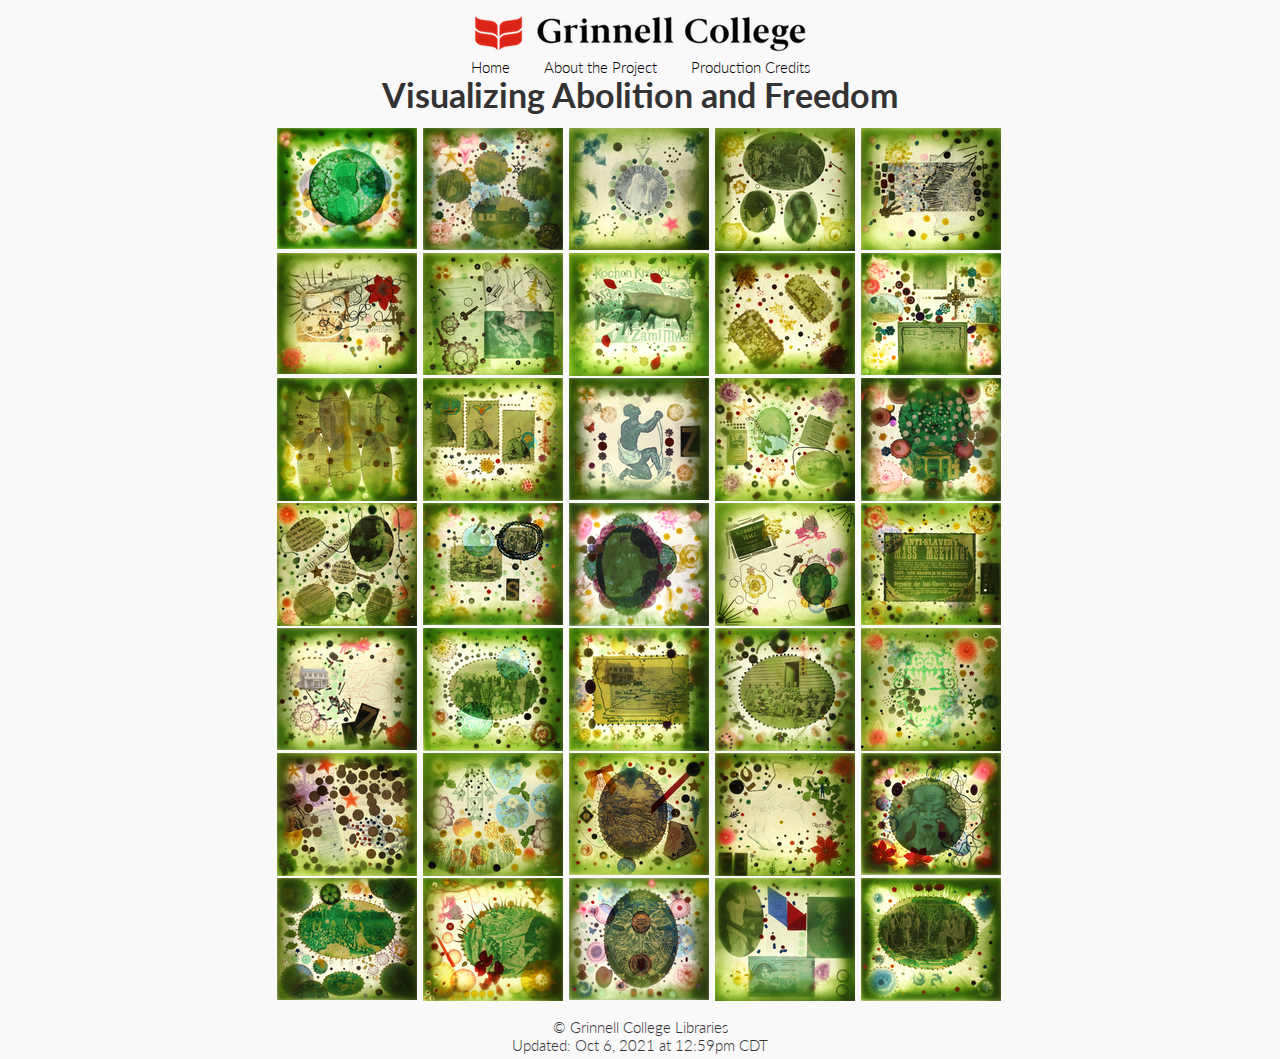
==== index.html @ a6ba7194 "deploy: ac49a4cd7d214dd3196f7cceb9f58974f152b0c6" ====
<!doctype html><html lang=en-us>
<head>
<meta charset=utf-8>
<meta http-equiv=x-ua-compatible content="IE=edge,chrome=1">
<meta name=viewport content="width=device-width,initial-scale=1">
<title>Visualizing Abolition and Freedom</title>
<meta name=description content>
<meta name=keywords content="abolition,freedom,Haiti,art,Grinnell College,HSSC">
<meta name=author content>
<meta name=generator content="Hugo 0.88.1">
<style>body{background:#f9f9f9;color:}</style>
<link rel=stylesheet type=text/css href=/css/default.css>
<link rel=stylesheet type=text/css href=/css/component.css>
<link rel=stylesheet type=text/css href=/css/custom.css>
<script src=/js/modernizr.custom.js></script>
<script async src="https://www.googletagmanager.com/gtag/js?id=G-BDW4VK52TQ"></script>
<script>var doNotTrack=!1;if(!doNotTrack){window.dataLayer=window.dataLayer||[];function gtag(){dataLayer.push(arguments)}gtag('js',new Date),gtag('config','G-BDW4VK52TQ',{anonymize_ip:!1})}</script>
</head>
<body>
<div class=container>
<header class=clearfix>
<span>
<img src=/images/banner-45-px-height.png>
</span>
<span>
<nav class=top-nav>
<a href=/vaf-kiosk/ title>Home</a>
<a href=/vaf-kiosk/about/ title>About the Project</a>
<a href=/vaf-kiosk/acknowledgements/ title>Production Credits</a>
</nav>
</span>
<h1>Visualizing Abolition and Freedom<span></span></h1>
</header>
<div class=main>
<ul id=og-grid class=og-grid>
<li>
<a href=https://digital.grinnell.edu/islandora/object/grinnell:25490 data-largesrc=images/full/gcac_2018-007-009.jpg data-title=Portrait data-creator="Simonne Carlton '18" data-description="This piece aims to honor the service of black and Haitian military men. When considering the Haitian Revolution we often tell the stories of men such as Toussaint L'Ouverture, one of too few symbols of black military power. This block places a black military leader at the center of attention, and also aims to connect his story with slavery in Haiti, America, and beyond. In this block, the image of the Haitian militia man appears beside an illustration of a cotton plant. Although slavery in Haiti was fueled by sugarcane, not cotton, an image of a cotton plant is placed here to remind the viewer that slavery is and shall remain a hallmark of American history, and issues of injustice in the military still occur today. When we consider the history of the transatlantic slave trade, we do not often think of its impact on how black people are treated in the military. Erased from history and celebration, black bodies were catalogued as equipment much like weapons and protective wear. While great progress has been made since the abolition of slavery and the integration of the military, we still have a long way to go in our quest for equal treatment of people of color as well as gay and transgender people in the military." data-buttontext>
<img class=thumbnail src=images/thumbs/gcac_2018-007-009.png alt="Item A1">
</a>
</li>
<li>
<a href=https://digital.grinnell.edu/islandora/object/grinnell:25496 data-largesrc=images/full/gcac_2018-007-015.jpg data-title=Windows data-creator="Esther Hwang '19" data-description="This block depicts four distinct scenes, yet they are part of the same world. Placid scenes of rural and urban Iowa, set side by side alongside depictions of white Iowans in the process of buying and selling African people. This goal of this block is to challenge the illusion of innocence that has colored our reality of slave auctions and all other dehumanizing and violent aspects of the slave trade. The juxtaposed images of Iowan rural life and images of the Iowan slave trade evokes tension and conflict under an apparent calm. In what ways are we complicit in this calm, and in what ways can we challenge it?" data-buttontext>
<img class=thumbnail src=images/thumbs/gcac_2018-007-015.png alt="Item A2">
</a>
</li>
<li>
<a href=https://digital.grinnell.edu/islandora/object/grinnell:25512 data-largesrc=images/full/gcac_2018-007-029.jpg data-title="La Sirene" data-creator="Claire Boyle '21 & Jacob Estabrook '21" data-description="The centerpiece of this block is a formerly minted Haitian coin. The coin features a profile view of La Sirene, a mami wata (mermaid) and a Loa of wealth. The complex mythology of Haitian Vodou was centered around an extensive pantheon of deities called Loa, each representing a unique natural force or human attribute. La Sirene is married to Agwe, Loa of the sea, and is known to embody materialism and vanity. The objects which surround La Sirene were chosen for their association with the sea; the translucent blue and white pebbles remind us of crashing ocean waves, and the small floating moon above the coin alludes to the power La Sirene holds over the oceans and tides. The torn fishnet placed over the coin is a reference to a life spent in the seas, yet it also represents bondage, pillage, and liberation, reminding us of the terrible violence and awesome courage that led to the birth of the nation of Haiti. The artists also included La Sirene veve, a geometric religious symbol drawn on the floor of a sacred space with corn meal, wheat flour, soil, or chalk. These objects and drawings, collected and arranged by the artists, unite together to create a piece which honors the deity and her worship while also recognizing the struggle that enabled the minting of a uniquely Haitian currency, presented here almost like a trophy raised high at the end of a hard-fought battle." data-buttontext>
<img class=thumbnail src=images/thumbs/gcac_2018-007-029.png alt="Item A3">
</a>
</li>
<li>
<a href=https://digital.grinnell.edu/islandora/object/grinnell:25510 data-largesrc=images/full/gcac_2018-007-027.jpg data-title="Growing Up" data-creator="Jasper Yang '21 & Caleb Ritter '21" data-description="In this block, the artists have chosen to call attention to the experiences of children during the Haitian Revolution. Two of of Toussaint L'Ouverture’s sons, named Isaac and Saint-Jean, are featured prominently in this piece. Growing up with a famous and powerful father, these children enjoyed many more luxuries than most Haitian children, for the two boys were fortunate enough to be sent to France in 1797 to receive education in foreign languages and the arts. However, even relocation to Europe did not save the boys from meeting the same ill fate which met the other nine of L’Ouverture’s children, many of whom died before their father. Above the portraits of the L’Ouverture sons, the artists have included a depiction of children harvesting sugar cane in a pre-revolution Haiti. These children were exploited under the relentless control of plantation owners, seen here in suit jackets and straw hats, who robbed children of their childhood, education, families, and often their lives." data-buttontext>
<img class=thumbnail src=images/thumbs/gcac_2018-007-027.png alt="Item A4">
</a>
</li>
<li>
<a href=https://digital.grinnell.edu/islandora/object/grinnell:25514 data-largesrc=images/full/gcac_2018-007-031.jpg data-title="The Storm" data-creator="Jackson Ferguson '21 & Maggie Parke '21" data-description="The center image of this block, placed on the very bottom of the mold so as to appear farthest from the viewer, depicts the capital city of Port-au-Prince after the magnitude 3.1 hurricane which devastated the island in 2010. In this piece, the city is divided by a trail of nails; the buildings on the left side of the nails had received government funding for repair and the buildings on the right did not. The national poverty that necessitated this divide is one of the many ailments that plague formerly colonized nations; either you submit to imperial rule, or suffer economic consequences so often brushed aside as “third world problems.” In popular images of Port-au-Prince the right side of this picture is often cut out, eliminating the catastrophe from contemporary memory and thereby erasing the physical and emotional trauma caused by the disaster. The left side of this block depicts an ideal Haiti. A land warmed and nurtured by bright sunshine, this Haiti is known for its brightly colored houses and shell-speckled beaches, represented here with colorful sequins, marbles, and sea glass. The set of keys, paired with reflective shapes evocative of windows, call to mind a welcoming community where every family has a home. The right side of the block, however, represents the true Haiti. Economic class seems fixed enough to be nailed down. The black and amber stones represent Haiti’s crippling dependance on oil and external revenue, and the true Haiti is seen here still entangled in the net of poverty and colonialism. While this Haiti may seem grim, it is comprised of tools which can be used to build a brighter future. Buttons, screws, nails, and netting may look like detritus to some, but can transform into implements with which to achieve a more idyllic Haiti." data-buttontext>
<img class=thumbnail src=images/thumbs/gcac_2018-007-031.png alt="Item A5">
</a>
</li>
<li>
<a href=https://digital.grinnell.edu/islandora/object/grinnell:25508 data-largesrc=images/full/gcac_2018-007-025.jpg data-title="In Honor of Mary Touvestre" data-creator="Judith Tong '20" data-description="This block honors Mary Touvestre, a freed slave who risked her life to protect the Union army from a disastrous naval attack. This block includes an image of the plans for the Confederate ship The Merrimack, plans that were once stolen by Mary Touvestre, a housekeeper for a Confederate engineer in Norfolk. After hearing the engineer speak about the importance of the ship, Touvestre recognized the danger it imposed upon the Union’s naval forces who were blockading Norfolk’s supplies from Europe, imploring her to steal the plans for the ship and embark on a 195 mile trip through enemy lines to inform the Department of the Navy in Washington of the impending danger. In this block, the danger posed by the ship is highlighted by nails embedded around the head of the warship. The tangling string that weaves through the block depicts the length of the journey, and the risk shouldered by a black woman traveling on foot through Confederate lands. Touvestre report urged officials to speed up plans for constructing an ironclad ship for the Union army, saving them from an ugly attack for which they would not have been prepared. If Touvestre had never provided the intelligence, the USS Merrimac would have been given several more unchallenged weeks to quite possibly disrupt the Union’s blockade of Norfolk. The purpose of this block is to celebrate and honor the countless slaves and freed blacks living within Confederate regions who risked their lives to serve the Union army. In this piece, we also recognize the wider sacrifices made by black people to support a country that has continued to deny them humanity and safety." data-buttontext>
<img class=thumbnail src=images/thumbs/gcac_2018-007-025.png alt="Item B1">
</a>
</li>
<li>
<a href=https://digital.grinnell.edu/islandora/object/grinnell:25516 data-largesrc=images/full/gcac_2018-007-033.jpg data-title="Loving v. Virginia" data-creator="Leina'ala Voss '18" data-description="In 1967, the Supreme Court of the United States unanimously voted to dismantle all state laws prohibiting intermarriage, overriding legal restrictions based on race written in 1883. In this block, created by studio assistant Leina’ala Voss, the first page of the Loving v. Virginia court transcript serves as a partial background on which two rings and a set of keys have been arranged; these objects symbolize the bond of marriage and evoke the feeling of a shared home. To the left of the court transcript the artist has placed a net, surrounded by metal nails, buttons, and fragments of colored flowers. Beneath the netting the words “race mixing is communism” appear as a headline above an image of a white protester, his face concealed behind dark sunglasses. This image is juxtaposed against a photograph which shows laughing children and their parents, innocent and unbothered by the chaos which surrounds them. By placing symbolic objects representative of marriage and domesticity alongside a supreme court document and Loving v. Virginia protest imagery, this block depicts how love itself has become a highly politicized issue defenseless against the noxious gass of racism and hatred. This block also reminds the viewer that even today we must not take our rings and keys, and the people we love, for granted; for there once was a time when even the love we feel for our family was unlawful in the eyes of our constitution." data-buttontext>
<img class=thumbnail src=images/thumbs/gcac_2018-007-033.png alt="Item B2">
</a>
</li>
<li>
<a href=https://digital.grinnell.edu/islandora/object/grinnell:25517 data-largesrc=images/full/gcac_2018-007-034.jpg data-title="Kochon Kréyol" data-creator="Joy Mitchell '21 & Sophie Doddimeade '21" data-description="At the center of this block, a cut-out photograph of a domestic pig is superimposed over a woodcut print showing pigs in a farmhouse pen, framed by the words “Kochon Kréyol” and “Zami Mwen” which mean “creole pig” and “good friend” in Creole. The pig imagery is surrounded by leaves, buttons, sequins, and red flower petals. The petals, cut into droplets, resemble drops of blood and call to mind the animal sacrifice often performed in Haitian Vodou ritual. Goats, pigs, chickens, and bulls are among the animals commonly sacrificed in the ritual, the role of which is to emphasize the importance of blood and flesh, the sources of life-force and vigor in Vodou tradition. Although the domesticated pig is commonly slaughtered either for ritual or food, the woodcut honors the pig’s sacrifices by addressing it as a good friend in the Haitian language, exemplifying the creole appreciation for all living beings." data-buttontext>
<img class=thumbnail src=images/thumbs/gcac_2018-007-034.png alt="Item B3">
</a>
</li>
<li>
<a href=https://digital.grinnell.edu/islandora/object/grinnell:25484 data-largesrc=images/full/gcac_2018-007-003.jpg data-title=Generations data-creator="Morgane Garnier '19" data-description="This block depicts two parallel scenes: the photograph on the right captures a class of school children, and the photo on the left shows a group of people at some celebration. The figures in the photo on the left are wearing formal attire even as some kneel in the grass in the foreground. Is this really a celebration? If so, what are they celebrating? Although it is difficult to ascertain who these people are and why their photographs were being taken, the two photographs call to mind the nonstop progression of generational change. The polka-dots, stars, and diamond-shaped flower petals appear to rotate around the two photographs in a circular motion, creating the sensation of a whirlpool in constant revolution. In what ways do generational shifts impact how we visualize freedom today?" data-buttontext>
<img class=thumbnail src=images/thumbs/gcac_2018-007-003.png alt="Item B4">
</a>
</li>
<li>
<a href=https://digital.grinnell.edu/islandora/object/grinnell:25489 data-largesrc=images/full/gcac_2018-007-008.jpg data-title=Home data-creator="Amelia Geser '19" data-description="At the center of the block is a nineteenth century map of the Grinnell College campus, showing familiar locations such as Mac Field and the Forum. To the right of the campus, a compass made of dorm keys shows the cardinal directions, transforming the block itself into a map and therefore situating Grinnell both geographically in an the context of a constantly evolving world. Images of Herrick Chapel and Steiner Hall, as well as the famous Louis Sullivan Jewel box bank, are also included in this block to bring familiar scenes into the piece. Embellished with metallic sequins that drift across the block like leaves floating across campus, this block serves to bring the wider story of this installation closer to the Grinnellian’s reality." data-buttontext>
<img class=thumbnail src=images/thumbs/gcac_2018-007-008.png alt="Item B5">
</a>
</li>
<li>
<a href=https://digital.grinnell.edu/islandora/object/grinnell:25513 data-largesrc=images/full/gcac_2018-007-030.jpg data-title=Fragments data-creator="Martha Beliveau '21" data-description="This block is comprised of a document listing registered soldiers of the First Regiment of Iowa Volunteers, a predominately black enlistment fighting for the Union during the Civil War. Scattered around the names of enlisted men, the artist has included pieces of metallic jewellery, linking the First Regiment of Iowa Volunteers to the Haitian Revolution. In this piece, the institution of slavery is represented by fragments of broken earrings, bracelets, and necklaces. The artist aimed to capture the harsh brutality of the struggle against slavery and racism, experienced by both Haitian revolutionaries in 1791 and also by members of the First Regiment of Iowa Volunteers in 1863. At the same time, some objects (such as the metallic pencil sharpener) are intended to portray the idea that the world is changeable and can be made better, a homage to the sacrifices made by the enlisted men of the First Regiment. This block parallels the struggle experienced in Haiti with the struggle experienced in the United States, and aims to show the relevancy and tangibility of these events even in today’s world. While the struggles of Haiti and the United States are very different, similarities between the two stories show the interconnectedness of history." data-buttontext>
<img class=thumbnail src=images/thumbs/gcac_2018-007-030.png alt="Item C1">
</a>
</li>
<li>
<a href=https://digital.grinnell.edu/islandora/object/grinnell:25487 data-largesrc=images/full/gcac_2018-007-006.jpg data-title="The Father of Grinnell" data-creator="Morgane Garnier '19" data-description="Grinnell’s history in relation to slavery often points to the man pictured in this block. J.B. Grinnell was a known advocate of abolition, and founded the very town of Grinnell on anti-slavery principles. He worked with the Underground Railroad to help slaves escape to Canada and served in Iowa’s Congress, even though his views on abolition made him quite unpopular amongst many Midwesterners. In the process of researching the life of J.B. Grinnell, the creator of this block was directed to a letter written by L.F. Parker describing an “incipient mob” driving five fugitive slaves out of the town of Grinnell. This letter encourages us to unpack the many layers of white abolitionist intention, and make distinctions between theory and action. While J.B. Grinnell had clearly intended for his town to be a space to live the tenets of the abolitionist movement, in practice this was not always the case. By showcasing this story, the artist urges viewers to contemplate the many phases and evolutions of freedom and abolition, knowing that good intention has yet to be enough." data-buttontext>
<img class=thumbnail src=images/thumbs/gcac_2018-007-006.png alt="Item C2">
</a>
</li>
<li>
<a href=https://digital.grinnell.edu/islandora/object/grinnell:25494 data-largesrc=images/full/gcac_2018-007-013.jpg data-title="Am I Not a Man and a Brother?" data-creator="Morgane Garnier '19" data-description="In this block, the artist has chosen to highlight a commonly used symbol of the abolitionist movement; a slave kneeling with chained wrists held up, begging for his freedom. Created by members of the Clapham Sect of the Church of England in 1787, the image was so popularly consumed, historians have referred to it as a “pièce de resistance” of the campaign. However, the image is controversial to some because of the subordinate and sanitized representation it gives of slavery. Rather than portraying a reality of enslavement, torture, oppression, and resistance, the image appealed to the abolitionist ideals of morality, virtue, and truth. With this block, the artists urges their audience to grapple with the impact that historically sanitized images of slavery can cause, especially on younger generations. By portraying the slave as begging his oppressors for his freedom and humility, the image has replicated the very hierarchy it is trying to combat. Nonetheless, the image is contextualized with historical importance from the role it played in the abolitionist movement. By re-assessing images of abolition and rebellion, the artist urges people to contemplate popular controversies about the glorification of confederate monuments and the legacy of slavery in shaping American national identity." data-buttontext>
<img class=thumbnail src=images/thumbs/gcac_2018-007-013.png alt="Item C3">
</a>
</li>
<li>
<a href=https://digital.grinnell.edu/islandora/object/grinnell:25505 data-largesrc=images/full/gcac_2018-007-022.jpg data-title="John Brown’s Body" data-creator="Michael Cummings '18" data-description="John Brown is well-known for his abolitionist exploits throughout the antebellum United States. From leading armed groups in the Bleeding Kansas crisis to his near-successful raid on Harpers Ferry in Virginia, Brown made clear his staunch beliefs that slavery must be abolished and that violent insurrection was the only way to accomplish that goal. Eventually, these beliefs resulted in his downfall, as he was captured at Harpers Ferry by a United States Army regiment and later executed. What’s less commonly known about John Brown is his connection to Grinnell. While helping escaped slaves move along the Underground Railroad Brown slept at the home of J.B. Grinnell, founder of the town and supporter of the College. A photograph of this house is depicted in the lower right corner of this block, with an arrow pointing to the room where Brown stayed during his visit. Also included are two newspaper clippings from the Des Moines Register documenting Brown’s time in Iowa, including the story of a tense standoff in Iowa City shortly after he left Grinnell. At the center of the block is a portrait of J.B. Grinnell himself, found in the Grinnell College Archives. The words “John Brown’s Body” near the right edge of the block are a reference to the eponymous marching song sung by the Union Army to commemorate Brown’s sacrifice, the melody of which would go on to be reused in the now well-known Battle Hymn of the Republic. Like those who rebelled in Haiti, Brown believed that grassroots revolution could be an effective weapon against the institution of slavery and worked to advance equality for people of African descent." data-buttontext>
<img class=thumbnail src=images/thumbs/gcac_2018-007-022.png alt="Item C4">
</a>
</li>
<li>
<a href=https://digital.grinnell.edu/islandora/object/grinnell:25492 data-largesrc=images/full/gcac_2018-007-011.jpg data-title=Collision data-creator=Unknown data-description="This block is a visualization of the clash between the cosmic forces of nature and the institutions of humankind. This encounter was especially apparent during the revolution in Haiti; the very concept of slavery and the violence that grew from it defies nature in every way. The plantation economy which ran off the energy of slaves turned a lush tropical landscape into flat planes of torture. Confrontation between armed forces over these plantations wreaked havoc on the earth and the destroyed the natural landscape. In this block an image of a classical Greco-Roman building, representing the institutions of a “more civilized” people, collides with the cosmic forces of earth and nature. These forces are commonly called upon in Haitian Vodou ceremonies, making this collision not just one between man and nature but also between ideologies and philosophies." data-buttontext>
<img class=thumbnail src=images/thumbs/gcac_2018-007-011.png alt="Item C5">
</a>
</li>
<li>
<a href=https://digital.grinnell.edu/islandora/object/grinnell:25509 data-largesrc=images/full/gcac_2018-007-026.jpg data-title="“Fear God, Tell the Truth, and Make Money”" data-creator="Veronica Thomas '21" data-description="“Fear God, tell the truth and make money” was the motto of The Iowa Bystander, a newspaper established by ten black businessmen in Des Moines, Iowa in 1894. The Iowa Bystander targeted a black audience and employed black writers, unlike most Iowa newspapers at the time who would not hire black journalists. The Bystander outspokenly criticized American society, taking on several different issues such as the Ku Klux Klan, racist advertising practices, and unequal treatment of blacks in the American armed forces. Most black newspapers in the United States at this time had an average lifespan of about nine years, but the Bystander lasted more than eighty years due to its strong leadership under publishers like John Lay Thompson and J.B. Morris, making it one of the most successful black newspapers in the country. This block incorporates different clippings from the Iowa Bystander. The clippings include several ads for employment opportunities, an advertisement for a colored cafe, and an article about the Iowa State Federation Colored Women’s Club. The paper paid tribute to various women in the ranks of the club, and included beautiful portraits of many of the women involved. Through their journalism, the Bystander was able to empower and connect blacks across America. Newspapers like the Bystander played a critical role in uniting black communities and creating a space for them in white America." data-buttontext>
<img class=thumbnail src=images/thumbs/gcac_2018-007-026.png alt="Item D1">
</a>
</li>
<li>
<a href=https://digital.grinnell.edu/islandora/object/grinnell:25491 data-largesrc=images/full/gcac_2018-007-010.jpg data-title="The Man, The Machine" data-creator="Simonne Carlton '18" data-description="This block depicts the transformation of the cotton and slave industries after the invention of the cotton gin. It aims to capture small sober reminders that enslaved peoples were commodities in the eyes of the United States, their only intended purpose to advance capital and power within the nation. When considering how to visualize freedom we must also consider how to re-imagine profit. Representing the intersection between bodies and profit, this block asks observers a simple question: Is the slave nothing more than an outdated cotton gin?" data-buttontext>
<img class=thumbnail src=images/thumbs/gcac_2018-007-010.png alt="Item D2">
</a>
</li>
<li>
<a href=https://digital.grinnell.edu/islandora/object/grinnell:25493 data-largesrc=images/full/gcac_2018-007-012.jpg data-title=Foundations data-creator="Morgane Garnier '19" data-description="When confronting the reality of plantation slavery in America, aspects of life which seemed normal in the early 1880’s are often difficult to conceptualize today. In this block, the artist calls attention to the tradition of child raising, in which slaves were given the task of nursing and raising their master’s progeny. It seems counter-intuitive that one could believe a slave so unworthy of human dignity, yet at the same time entrust them with the life of their child. In this block, a portrait of a slave with their master’s baby is framed by a pattern comprised of enlarged images of a human cell, encouraging a contemplation of the hypocrisies present in the theoretical foundations of slavery, including the supposed biological and intellectual inferiority of black people. Most often, slaves bore responsibilities foundational to the prosperity and functioning of their owners; they were worthy of motherhood but not the recognition of full humanity. By featuring a female-bodied slave in this block, the artist also pushes the viewer to contemplate the highly gendered nature of slave work and how it reveals inconsistencies in the theoretical foundations of racial superiority in America." data-buttontext>
<img class=thumbnail src=images/thumbs/gcac_2018-007-012.png alt="Item D3">
</a>
</li>
<li>
<a href=https://digital.grinnell.edu/islandora/object/grinnell:25515 data-largesrc=images/full/gcac_2018-007-032.jpg data-title="In Memory of Hannibal Kershaw" data-creator="Abby Leonard '21 & Erik Henderson '19" data-description="In this block the artists decided to honor Hannibal Kershaw and recognize the legacy he left on Grinnell during his time here as a student. Hannibal Kershaw was the first black student to graduate from Grinnell College in the early 19th century. The Iowa College Newsletter called Kershaw “an earnest, conscientious student, a fluent society speaker, and a man whom all respected for his high moral and religious character.” After graduating from Grinnell, he became a member of the South Carolina legislature and was also a teacher and a minister. Although Kershaw passed away only 4 years after leaving Grinnell, his memory is honored in the East Campus hall named for him, and now also in this piece of art. In this block, the artists have included a photograph of Kershaw along with the commemorative sign on Kershaw Hall, as well as keys and screws to symbolize not only the dorm, but also Kershaw’s commitment to building respectful race relations at the college and the symbolic doors he opened as the first black graduate of Grinnell. The artists also included a bird in flight, meant to remind viewers that while loved ones may be gone, their legacy will be remembered forever. Lastly, a piece of twine placed between these images reminds us of how connected the struggles of people of color are all over the world. Although Kershaw never set foot in Haiti, he certainly knew the pain and legacy of slavery and colonization, and felt the burn of racism even in Grinnell." data-buttontext>
<img class=thumbnail src=images/thumbs/gcac_2018-007-032.png alt="Item D4">
</a>
</li>
<li>
<a href=https://digital.grinnell.edu/islandora/object/grinnell:25483 data-largesrc=images/full/gcac_2018-007-002.jpg data-title="The First Meeting" data-creator="Simonne Carlton '18" data-description="This piece aims to juxtapose Iowa’s progressive aims with its oppressive past. The centerpiece of this block is a poster publicizing an anti-slavery meeting which took place in Iowa. While anti-slavery meetings such as this one were necessary in the push towards abolition, the artist urges Iowans to explore their state’s relationship to slavery on a deeper level. The artist has incorporated chain-like strands of metal to symbolize the bondage of enslaved peoples, and depictions of genetic material captures the implications of slavery for actual living organisms. While Grinnellians may sometimes put their town on a pedestal for its historic abolitionist position and refusal to join the Confederate Army, this block calls attention to the pain and suffering that still occurred in this state at the hands of racism and white supremacy." data-buttontext>
<img class=thumbnail src=images/thumbs/gcac_2018-007-002.png alt="Item D5">
</a>
</li>
<li>
<a href=https://digital.grinnell.edu/islandora/object/grinnell:25495 data-largesrc=images/full/gcac_2018-007-014.jpg data-title="The Journey" data-creator="Sarah McCarthy '19" data-description="This block was created around the theme of the journey. We all go through different journeys in our lives, some longer and more challenging than others, but every journey is important and demands courage and strength. This block honors those who were challenged by a specific journey unique to American history and relevant, even more specifically, to the state of Iowa; the story of the Underground Railroad. This block is comprised of a map of the Underground Railroad in the South, framed by a smattering of screws, pill capsules, buttons, stars, and other found objects. It also includes a photograph of the Lewelling House, a popular anti-slavery meeting house and renown safe stop on the Underground Railroad in an area of the Midwest particularly unfriendly to slaves and freed blacks during the years before the Civil War. Although the area of the South portrayed in the map is, of course, miles from the Lewelling House, the experience of black people in America is part of our entire country’s history, not just the areas most ravaged by institutional slavery and injustice. Although we often associate slavery with the American South, we must not forget that slavery was a national issue which demanded the attention of every city, small town, and individual, much like issues of racism still demand every person’s attention, no matter their race, today. The strewn nails and capsules surrounding the images in this block allude to journeys of different kinds, both physical and emotional. As our eyes follow the paths drawn by these loose objects we may be reminded of journeys we have taken in our own lives." data-buttontext>
<img class=thumbnail src=images/thumbs/gcac_2018-007-014.png alt="Item E1">
</a>
</li>
<li>
<a href=https://digital.grinnell.edu/islandora/object/grinnell:25486 data-largesrc=images/full/gcac_2018-007-005.jpg data-title="From Prosecution to Presidency" data-creator="Morgane Garnier '19" data-description="“A Great Grandson of Slaves Leads Grinnell College” reads the title of an interview on Iowa Public Radio with current Grinnell College President Raynard Kington. This block is centered around an image of Kington’s ancestors, forcing viewers to contemplate the journey from slavery to abolition. Though the 13th amendment may have legally abolished slavery in 1865, the path towards freedom has yet to be fully realized. To this day, the legacy of slavery is a prominent and undeniable feature of American institutions and identity. In this block, the artist used many embellishments and layered images to represent the many lenses and layers through which we examine our complex and overlapping histories. In some instances, stories obscure and silence others. In other cases, they bring new dimensions to known histories and help us re-examine our past. The artist’s hope is that this artwork will lead viewers to examine what lenses they might ascribe to their personal histories relating to slavery and abolition." data-buttontext>
<img class=thumbnail src=images/thumbs/gcac_2018-007-005.png alt="Item E2">
</a>
</li>
<li>
<a href=https://digital.grinnell.edu/islandora/object/grinnell:25482 data-largesrc=images/full/gcac_2018-007-001.jpg data-title="The Lewelling House" data-creator="Esther Hwang '19" data-description="The goal of this block is to awaken in the viewer the historical ache that is the legacy of slavery in Iowa. Superimposed over an image of Iowa is a road map of the Underground Railroad, with squares and circles placed along the routes to indicate safety for runaway slaves. In the upper right hand corner of the state the artist has placed an image of the Lewelling house of Henry County, Iowa, a meeting place for abolitionist activists and one of the stops on the Underground Railroad. The stones and flowers which surround Iowa, vibrant and glimmering, allude to the power of preservation. With preservation in mind, we must ask ourselves: How can artists and activists revisit the historical bondage of our ancestors while attempting to move onwards to freedom?  J.B. Grinnell founded Grinnell with abolition as one of his key tenets. As we peer into the history of Iowa we confront the question of whether Grinnell College continues to protect the freedom of the individual, or whether we have fallen into neoliberal agendas that serve our oppressors. The evocation of discomfort through the topic of slavery serves as a reminder of the necessity to reimagine the realities of imperialism within and without the U.S." data-buttontext>
<img class=thumbnail src=images/thumbs/gcac_2018-007-001.png alt="Item E3">
</a>
</li>
<li>
<a href=https://digital.grinnell.edu/islandora/object/grinnell:25485 data-largesrc=images/full/gcac_2018-007-004.jpg data-title=Captured data-creator="Simonne Carlton '18 & Edouard Duval-Carrie" data-description="This block aims to capture the ironic nature of the institution of slavery. This block includes an image of slaves on a plantation, framed by various found objects. The artist has incorporated a crucifix into the design, signifying the use of christianity as a means justify the enslavement of bodies. The image conjures a feeling of darkened antiquity and tarnish, further accentuated by rusty keys and other metal objects which surround the photograph, alluding to how the people in the image were utilized for the purpose of profit and industry with no attention paid to their human needs. When we consider visualizing freedom we must consider the nexus of capital and material and its effects on the enslaved body, a topic unfortunately still relevant in capitalist America today." data-buttontext>
<img class=thumbnail src=images/thumbs/gcac_2018-007-004.png alt="Item E4">
</a>
</li>
<li>
<a href=https://digital.grinnell.edu/islandora/object/grinnell:25501 data-largesrc=images/full/gcac_2018-007-018.jpg data-title="The World" data-creator="Carla Tenorio Rueda '19" data-description="This piece represents an abstract approach to visualizing freedom. The only recognizable forms in this piece are two cotton plants, surrounded by abstract organic forms reminiscent of plant life. At the center of this piece the designs converge to create a shape evocative of a skull or head; yet each viewer might have a different reaction to the organization of forms and shapes. What do you see?" data-buttontext>
<img class=thumbnail src=images/thumbs/gcac_2018-007-018.png alt="Item E5">
</a>
</li>
<li>
<a href=https://digital.grinnell.edu/islandora/object/grinnell:25507 data-largesrc=images/full/gcac_2018-007-024.jpg data-title=Currency data-creator="Doug Hess '91" data-description="The story of Haiti since 1492, in broad strokes, is the story of export-oriented exploitation and the politics that come with that commerce. The extinction of native peoples due to hard labor, and the clearing of the land to produce sugar and other export crops, is marked by the totem in the lower-left corner of this block. Coins also contribute historical significance to this block, serving as markers for the economic interests of various global powers in this small nation and the interaction of Haiti’s history with neighbors in the New World. In some cases, these former colonies started their revolutions with support from Haiti. Currency also captures historical events, people, and cultural relations between nations. Jean-Pierre Boyer, Charlemagne Peralte, and monarchs of France are displayed. Some coins have specific years or are from periods of historical significance to the development of Haiti." data-buttontext>
<img class=thumbnail src=images/thumbs/gcac_2018-007-024.png alt="Item F1">
</a>
</li>
<li>
<a href=https://digital.grinnell.edu/islandora/object/grinnell:25511 data-largesrc=images/full/gcac_2018-007-028.jpg data-title="Gran Bwa" data-creator="Elizabeth Hunt '21 & Amelia Zoernig '21" data-description="This block was created to represent the environmental turmoil experienced by Haiti since the introduction of sugarcane to the island over 400 years ago. The images in this block are layered in resin, with some images appearing farther from the viewer than others. The layers progress in relation to time, representing different stages of the Haitian environment. The bottom layer of the block is adorned with flowers, referencing the botanical beauty that could be witnessed on the island of Hispaniola before the plantation system took root. Introduction of sugarcane to the island is represented by the Gran Bwa veve, a religious symbol representing the loa Gran Bwa, a Vodou loa responsible for the health of herbs, trees, and other inhabitants of the land. In this block, the artists have chosen to include the Gran Bwa veve to represent an opposing force to the influx of sugarcane. After introducing the two opposing forces, the artists added images of malignant bacteria on the bottom left to symbolize the destruction that sugarcane caused on the island. The bacteria also represents the infectious nature of both sugarcane and plantation slavery, calling attention to how both quickly overtook the island and its people." data-buttontext>
<img class=thumbnail src=images/thumbs/gcac_2018-007-028.png alt="Item F2">
</a>
</li>
<li>
<a href=https://digital.grinnell.edu/islandora/object/grinnell:25504 data-largesrc=images/full/gcac_2018-007-021.jpg data-title="Behind the Trees" data-creator="Sarah McCarthy '19" data-description="The center image of this block provides the viewer with a window into the world of Haiti before the revolution. Framed by lucious trees, this view shows the rolling hills and lush landscape of the island, including an expansive plantation near the bottom of the frame. In the foreground stands a muscular plantation worker, squinting up at the viewer from beneath his straw hat. This image is one of many prints and paintings that were circulated in Europe in the 18th century depicting the colonization of the island of Hispaniola, one of many Caribbean islands whose people were enslaved by French and British colonizers for the mass production of sugarcane and molasses. As we peer into this scene, we are put into the shoes of the Europeans who confronted slavery and racism from thousands of miles away. Some endorsed this violent exploitation and commended the officers deemed brave enough to consort with savages, while others silently disapproved, and even fewer spoke out in opposition. Today, as we confront issues of privilege and race in different and more nuanced ways, we must stop and think: are we content to quietly oppose, or is it our duty to speak out against racism and violence? As artists, activists, and students we must push aside the lush leaves and trees and see racism and oppression for what it really is." data-buttontext>
<img class=thumbnail src=images/thumbs/gcac_2018-007-021.png alt="Item F3">
</a>
</li>
<li>
<a href=https://digital.grinnell.edu/islandora/object/grinnell:25502 data-largesrc=images/full/gcac_2018-007-019.jpg data-title="Bondage and Freedom" data-creator="Evan Feldberg-Bannatyne '20" data-description="This block memorializes the pain and violence inflicted on black bodies in both Haiti and America during the time of slavery. The artist has placed drawings of an active foot and hand, body parts most commonly immobilized by chains and ropes during slavery, at the center of this piece, and surrounded them with leaves, flowers, keys, broken chains, drops of blood, and long-lost pieces of jewelry, items evocative of a past left behind and destroyed at the hands of slavery. These items appear to rotate in a circle around the foot and hand caught in the moments before taking a step or lifting the page of a book, giving the piece an element of movement and the feeling of ceaseless change. This piece encourages the viewer to remember the terribleness of physical bondage and enslavement, yet it also celebrates the liberation from these chains and the physical freedom many of us have come to take for granted. Furthermore, it reminds us to always keep moving towards a brighter future no matter what we may have left behind." data-buttontext>
<img class=thumbnail src=images/thumbs/gcac_2018-007-019.png alt="Item F4">
</a>
</li>
<li>
<a href=https://digital.grinnell.edu/islandora/object/grinnell:25503 data-largesrc=images/full/gcac_2018-007-020.jpg data-title=Chaos data-creator="Amelia Geser '19" data-description="Unlike many of the blocks in this piece, this block is not tied to an individual story or person but rather attempts to show an idea. The block is centered around an image of a head both human and alien, evoking emotions such as pain, fear, and sadness. These are the emotions associated with colonialism and violence, of oppression and disease, and were likely felt by Haitians at the time of the revolution. While this musical being appears cry and mourn, it also inspires a sense of power and awe in the viewer, similar to the feeling of power that many Haitians were beginning to sense as the revolution took hold of Haiti. This block, while more abstract than others, contributes to the abolitionist story by recognizing the role of terror and chaos, while representing the relationship between pain and strength, fear and power." data-buttontext>
<img class=thumbnail src=images/thumbs/gcac_2018-007-020.png alt="Item F5">
</a>
</li>
<li>
<a href=https://digital.grinnell.edu/islandora/object/grinnell:25488 data-largesrc=images/full/gcac_2018-007-007.jpg data-title="The Greatest Lie" data-creator="Amelia Geser '19" data-description="This block was created around the theme of agriculture, an industry inextricably linked to slavery in both the Caribbean and the United States. To echo themes of agriculture, the artist included images of the cotton plant, as well as organic shapes which resemble flowers, seeds, and other found natural objects. Corn kernels, buttons, and leaves unite the realms of the home and the outdoors, as was often the case on a working plantation. The center photograph depicts slaves on a cotton plantation engaging in agricultural work, however the workers are not in motion but are posted in a triangular composition facing the photographer. The second photograph is also from a plantation, yet the subjects are household workers as opposed to field hands. These images both show life on the plantation, but only to an extent; they are purposefully arranged and therefore tell a very different story than a candid photograph might tell. These juxtaposed images are symbolic representations of the censorship applied to stories of slavery in American culture and education." data-buttontext>
<img class=thumbnail src=images/thumbs/gcac_2018-007-007.png alt="Item G1">
</a>
</li>
<li>
<a href=https://digital.grinnell.edu/islandora/object/grinnell:25506 data-largesrc=images/full/gcac_2018-007-023.jpg data-title="The Fire" data-creator="Amelia Geser '19" data-description="On August 16th 1791, in the eleventh month of the Haitian Revolution, slaves from the Limbé district set fire to a wealthy French estate. During their subsequent interrogation they revealed the names of rebellion leaders, further advancing the story of the revolution. As the story of the rebellion spread over the island, slaves vowed to burn as many plantations as possible. Fiery acts such as these became more common as the revolution gathered steam, harming humans and animals alike and leaving the once beautiful Haitian landscape black and smoldering. In this block, the artist has used fake flower petals, red marbles, and enlarged images of orange microscopic organisms to create the sensation of heat and flames while also incorporating allusions to nature. The block revolves around an image depicting a burning plantation and a rioting mass of people running with arms raised, a scene from the 1791 revolt. On the left, a figure wearing a crown hangs from a tree, perhaps symbolizing the persecution of the Haitian people at the hands of French colonists." data-buttontext>
<img class=thumbnail src=images/thumbs/gcac_2018-007-023.png alt="Item G2">
</a>
</li>
<li>
<a href=https://digital.grinnell.edu/islandora/object/grinnell:25500 data-largesrc=images/full/gcac_2018-007-017.jpg data-title=Invitation data-creator="Tim Dobe" data-description="This block emerged from an invitation to participate in a campus-wide reflection on race, revolution, and artist’s place in our troubled social context. The ominous and powerful insect, the central image in this piece, is based on Alejo Carpentier's magical realist novel on the Haitian revolution, The Kingdom of this World. Is the insect colonialism? The revolution? It confronts the viewer with questions: Why don’t we know our own history, and why are we so afraid to teach it? In the same way that the insect confronts the viewer in this piece, we must confront our history and the ways in which it impacts our lives today. Although the insect hovers over us, threatening to destroy our memories, histories, and futures, we continue to coexist with it, allowing it to grow and respond to our changing conditions. The layering, movement, and sedimentation of the composition is meant to evoke the oceans, currents, and the troubling depths of race as “natural” yet at the same time constructed, still powerful and unsettling. It is a sea constantly troubled, whether we are aware or not. This block, and this installation as a whole, acts as an invitation to calmly evaluate ourselves in relation to our histories and education, without drowning in the waves." data-buttontext>
<img class=thumbnail src=images/thumbs/gcac_2018-007-017.png alt="Item G3">
</a>
</li>
<li>
<a href=https://digital.grinnell.edu/islandora/object/grinnell:25518 data-largesrc=images/full/gcac_2018-007-035.jpg data-title="Women of the Revolution" data-creator="Elijah Griffin '21 & Lucas Denney '21" data-description="The story of the Haitian Revolution is steered by powerful characters such as Toussaint L'Ouverture, Henri Christophe, and Jean-Jacques Dessalines, military commanders and monarchs who facilitated the Haitian independence movement during the French Revolution. However, these men were not the only people involved in the dramatic uprising. Haitian women, too, played a large role in the rebellion, and this block honors the female freedom fighters who often go unnoticed in modern tellings of the story. In the lower center of the block the artist has placed a Haitian ten gourd banknote, featuring sergeant and lieutenant Sanité Bélair who fought bravely under the command of Toussaint LOuverture. To her left is a depiction of Marie-Jeanne Lamartiniére, a Haitian soldier who fought in male uniform and is said to have greatly boosted the spirits of her male counterparts with her invigorating bravery. On the right hand side of the block we see an image of Cécile Fatiman, a mambo (Vodou priestess) said to have participated in the Vodou ritual at Bwa Kayiman, a ceremony during which the first slave insurrection was planned. Although these women, and others like them, have not made it into many history books, this block honors the sacrifices they made for the freedom of their people and country." data-buttontext>
<img class=thumbnail src=images/thumbs/gcac_2018-007-035.png alt="Item G4">
</a>
</li>
<li>
<a href=https://digital.grinnell.edu/islandora/object/grinnell:25497 data-largesrc=images/full/gcac_2018-007-016.jpg data-title=Veneer data-creator=Unknown data-description="At the center of this block is a photograph of Haitian slaves harvesting sugar cane before the revolution. Look closely at the image and focus on the people’s faces. How is this photograph different from other images of plantation slavery? Look closer and you may realize that the photograph is placed on top of another image, covering everything but the outer edges. The pictures we see and the stories we tell may not reveal the entire truth, and some narratives of the past mask another’s reality. Perhaps history should not be viewed as a timeline, with one image placed next to another, but should look more like an overused scrapbook; you must peel one image away to reveal another." data-buttontext>
<img class=thumbnail src=images/thumbs/gcac_2018-007-016.png alt="Item G5">
</a>
</li>
</ul>
<footer>
© Grinnell College Libraries<br>
<span>Updated: Oct 6, 2021 at 12:59pm CDT<span>
</footer>
</div>
</div>
<script src=https://ajax.googleapis.com/ajax/libs/jquery/1.9.1/jquery.min.js></script>
<script>var $event=$.event,$special=$event.special.debouncedresize={setup:function(){$(this).on("resize",$special.handler)},teardown:function(){$(this).off("resize",$special.handler)},handler:function(b,c){var d=this,e=arguments,a=function(){b.type="debouncedresize",$event.dispatch.apply(d,e)};resizeTimeout&&clearTimeout(resizeTimeout),c?a():resizeTimeout=setTimeout(a,$special.threshold)},threshold:250},BLANK='[data-uri]',resizeTimeout,Grid;$.fn.imagesLoaded=function(c){var d=this,a=$.isFunction($.Deferred)?$.Deferred():0,j=$.isFunction(a.notify),b=d.find('img').add(d.filter('img')),g=[],h=[],e=[];$.isPlainObject(c)&&$.each(c,function(b,d){b==='callback'?c=d:a&&a[b](d)});function i(){var f=$(h),g=$(e);a&&(e.length?a.reject(b,f,g):a.resolve(b)),$.isFunction(c)&&c.call(d,b,f,g)}function f(c,d){if(c.src===BLANK||$.inArray(c,g)!==-1)return;g.push(c),d?e.push(c):h.push(c),$.data(c,'imagesLoaded',{isBroken:d,src:c.src}),j&&a.notifyWith($(c),[d,b,$(h),$(e)]),b.length===g.length&&(setTimeout(i),b.unbind('.imagesLoaded'))}return b.length?b.bind('load.imagesLoaded error.imagesLoaded',function(a){f(a.target,a.type==='error')}).each(function(d,a){var c=a.src,b=$.data(a,'imagesLoaded');if(b&&b.src===c){f(a,b.isBroken);return}if(a.complete&&a.naturalWidth!==void 0){f(a,a.naturalWidth===0||a.naturalHeight===0);return}(a.readyState||a.complete)&&(a.src=BLANK,a.src=c)}):i(),a?a.promise(d):d},Grid=function(){var o=$('*#og-grid'),b=o.children('li'),e=-1,i=-1,f=0,g=10,k=$(window),c,u=$('html, body'),s={WebkitTransition:'webkitTransitionEnd',MozTransition:'transitionend',OTransition:'oTransitionEnd',msTransition:'MSTransitionEnd',transition:'transitionend'},j=s[Modernizr.prefixed('transition')],d=Modernizr.csstransitions,a={minHeight:900,speed:350,easing:'ease'};function r(b){a=$.extend(!0,{},a,b),o.imagesLoaded(function(){l(!0),m(),q()})}function v(a){b=b.add(a),a.each(function(){var a=$(this);a.data({offsetTop:a.offset().top,height:a.height()})}),n(a)}function l(a){b.each(function(){var b=$(this);b.data('offsetTop',b.offset().top),a&&b.data('height',b.height())})}function q(){n(b),k.on('debouncedresize',function(){f=0,i=-1,l(),m();var a=$.data(this,'preview');typeof a!='undefined'&&h()})}function n(a){a.on('click','span.og-close',function(){return h(),!1}).children('a').on('click',function(c){var b=$(this).parent();return e===Array.from(a).findIndex(a=>a==b[0])?h():t(b),!1})}function m(){c={width:k.width(),height:k.height()}}function t(b){var a=$.data(this,'preview'),c=b.data('offsetTop');if(f=0,typeof a!='undefined')if(i!==c)c>i&&(f=a.height),h();else return a.update(b),!1;i=c,a=$.data(this,'preview',new p(b)),a.open()}function h(){e=-1;var a=$.data(this,'preview');a.close(),$.removeData(this,'preview')}function p(a){this.$item=a,this.expandedIdx=Array.from(b).findIndex(a=>a==this.$item[0]),this.create(),this.update()}return p.prototype={create:function(){this.$title=$('<h3></h3>'),this.$creator=$('<div class="og-creator"></div>'),this.$description=$('<p></p>'),this.$href=$('<a href="#" target="_blank">Visit this object in Digital.Grinnell</a>'),this.$details=$('<div class="og-details"></div>').append(this.$title,this.$creator,this.$description),this.$loading=$('<div class="og-loading"></div>'),this.$fullimage=$('<div class="og-fullimg"></div>').append(this.$loading),this.$link=$('<div class="og-link"></div>').append(this.$href),this.$closePreview=$('<span class="og-close"></span>'),this.$previewInner=$('<div class="og-expander-inner"></div>').append(this.$closePreview,this.$details,this.$fullimage,this.$link),this.$previewEl=$('<div class="og-expander"></div>').append(this.$previewInner),this.$item.append(this.getEl()),d&&this.setTransition()},update:function(f){var g,d,c,a;f&&(this.$item=f),e!==-1&&(g=b.eq(e),g.removeClass('og-expanded'),this.$item.addClass('og-expanded'),this.positionPreview()),e=this.$item.index(),d=this.$item.children('a'),c={href:d.attr('href'),largesrc:d.data('largesrc'),title:d.data('title'),creator:d.data('creator'),description:d.data('description'),buttontext:d.data('buttontext')},this.$title.html(c.title),this.$creator.html(c.creator),this.$description.html(c.description),c.buttontext?this.$href.text(c.buttontext):this.$href.text("Visit this object in Digital.Grinnell"),c.href?(this.$href.attr('href',c.href),this.$href.show()):this.$href.hide(),a=this,typeof a.$largeImg!='undefined'&&a.$largeImg.remove(),a.$fullimage.is(':visible')&&(this.$loading.show(),$('<img/>').load(function(){var b=$(this);b.attr('src')===a.$item.children('a').data('largesrc')&&(a.$loading.hide(),a.$fullimage.find('img').remove(),a.$largeImg=b.fadeIn(350),a.$fullimage.append(a.$largeImg))}).attr('src',c.largesrc))},open:function(){setTimeout($.proxy(function(){this.setHeights(),this.positionPreview()},this),25)},close:function(){var a=this,c=function(){d&&$(this).off(j),a.$item.removeClass('og-expanded'),a.$previewEl.remove()};return setTimeout($.proxy(function(){typeof this.$largeImg!='undefined'&&this.$largeImg.fadeOut('fast'),this.$previewEl.css('height',0);var a=b.eq(this.expandedIdx);a.css('height',a.data('height')).on(j,c),d||c.call(),window.scroll({top:0,left:0,behavior:'smooth'})},this),25),!1},calcHeight:function(){var b=c.height-this.$item.data('height')-g,d=c.height;b<a.minHeight&&(b=a.minHeight,d=a.minHeight+this.$item.data('height')+g),this.height=b,this.itemHeight=d,console.log("winsize = ",c.height),console.log("this.$item.data(height) = ",this.$item.data('height')),console.log("marginExpanded =",g),console.log("settings.minHeight = ",a.minHeight),console.log("heightPreview = ",b),console.log("itemHeight = ",d),console.log("this.height = ",this.height),console.log("this.itemHeight = ",this.itemHeight)},setHeights:function(){var a=this,b=function(){d&&a.$item.off(j),a.$item.addClass('og-expanded')};this.calcHeight(),this.$previewEl.css('height',this.height),this.$item.css('height',this.itemHeight).on(j,b),d||b.call()},positionPreview:function(){var d=this.$item.data('offsetTop'),b=this.$previewEl.offset().top-f,e=this.height+this.$item.data('height')+g<=c.height?d:this.height<c.height?b-(c.height-this.height):b;u.animate({scrollTop:e},a.speed)},setTransition:function(){this.$previewEl.css('transition','height '+a.speed+'ms '+a.easing),this.$item.css('transition','height '+a.speed+'ms '+a.easing)},getEl:function(){return this.$previewEl}},{init:r,addItems:v}}()</script>
<script>$(function(){Grid.init()})</script>
</body>
</html>
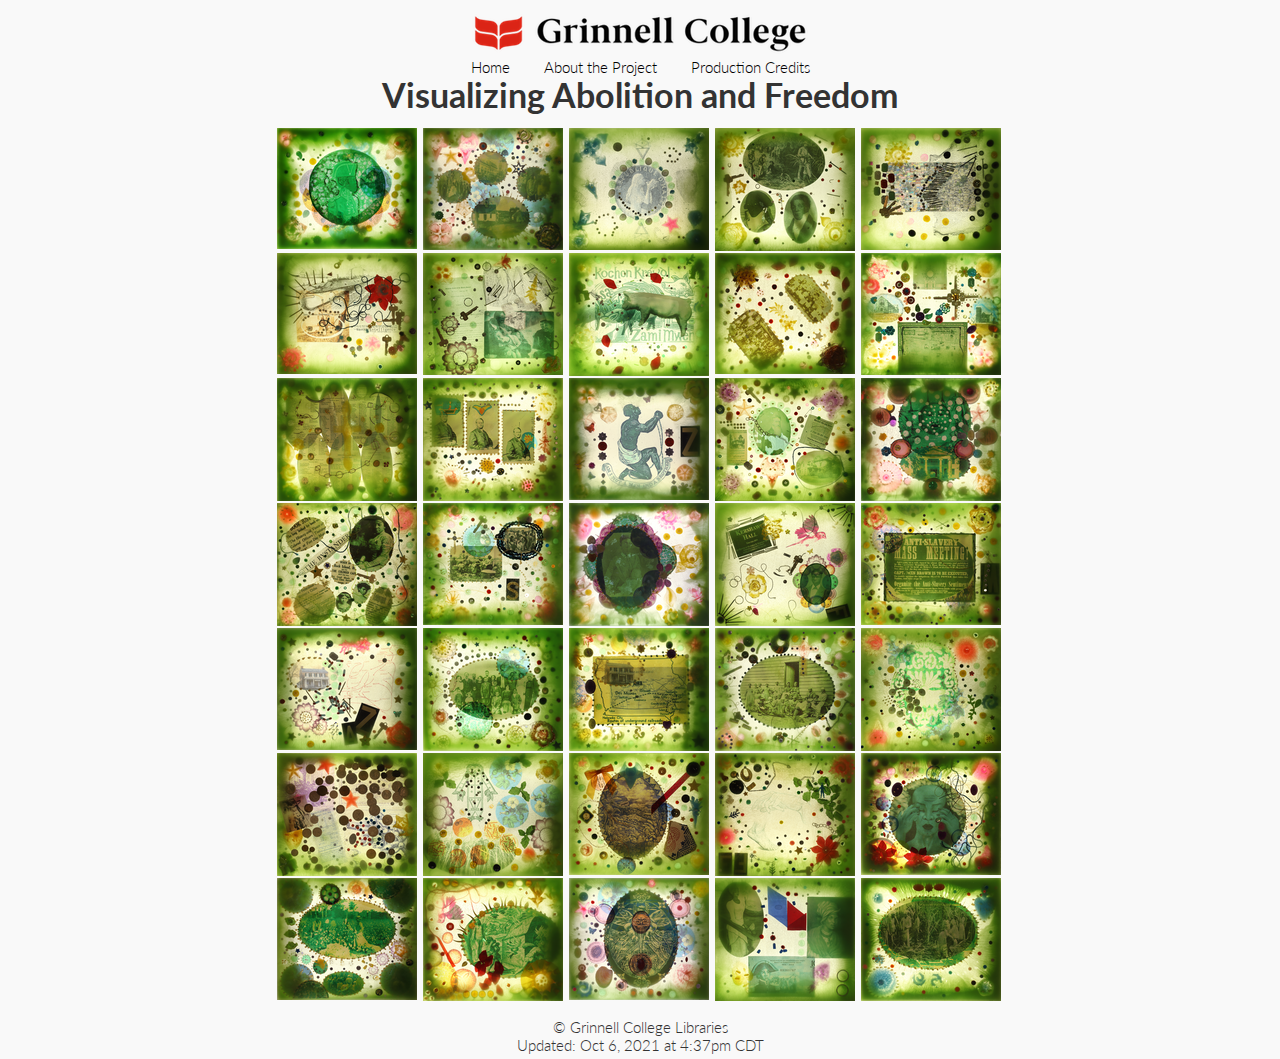
==== commit 916d9b84: "deploy: 993e48f2f063c961f066f1c42e0208304604f2a0" ====
--- a/index.html
+++ b/index.html
@@ -24,9 +24,9 @@
 </span>
 <span>
 <nav class=top-nav>
-<a href=/vaf-kiosk/ title>Home</a>
-<a href=/vaf-kiosk/about/ title>About the Project</a>
-<a href=/vaf-kiosk/acknowledgements/ title>Production Credits</a>
+<a href=/ title>Home</a>
+<a href=/about/ title>About the Project</a>
+<a href=/acknowledgements/ title>Production Credits</a>
 </nav>
 </span>
 <h1>Visualizing Abolition and Freedom<span></span></h1>
@@ -211,7 +211,7 @@
 </ul>
 <footer>
 © Grinnell College Libraries<br>
-<span>Updated: Oct 6, 2021 at 12:59pm CDT<span>
+<span>Updated: Oct 6, 2021 at 4:37pm CDT<span>
 </footer>
 </div>
 </div>
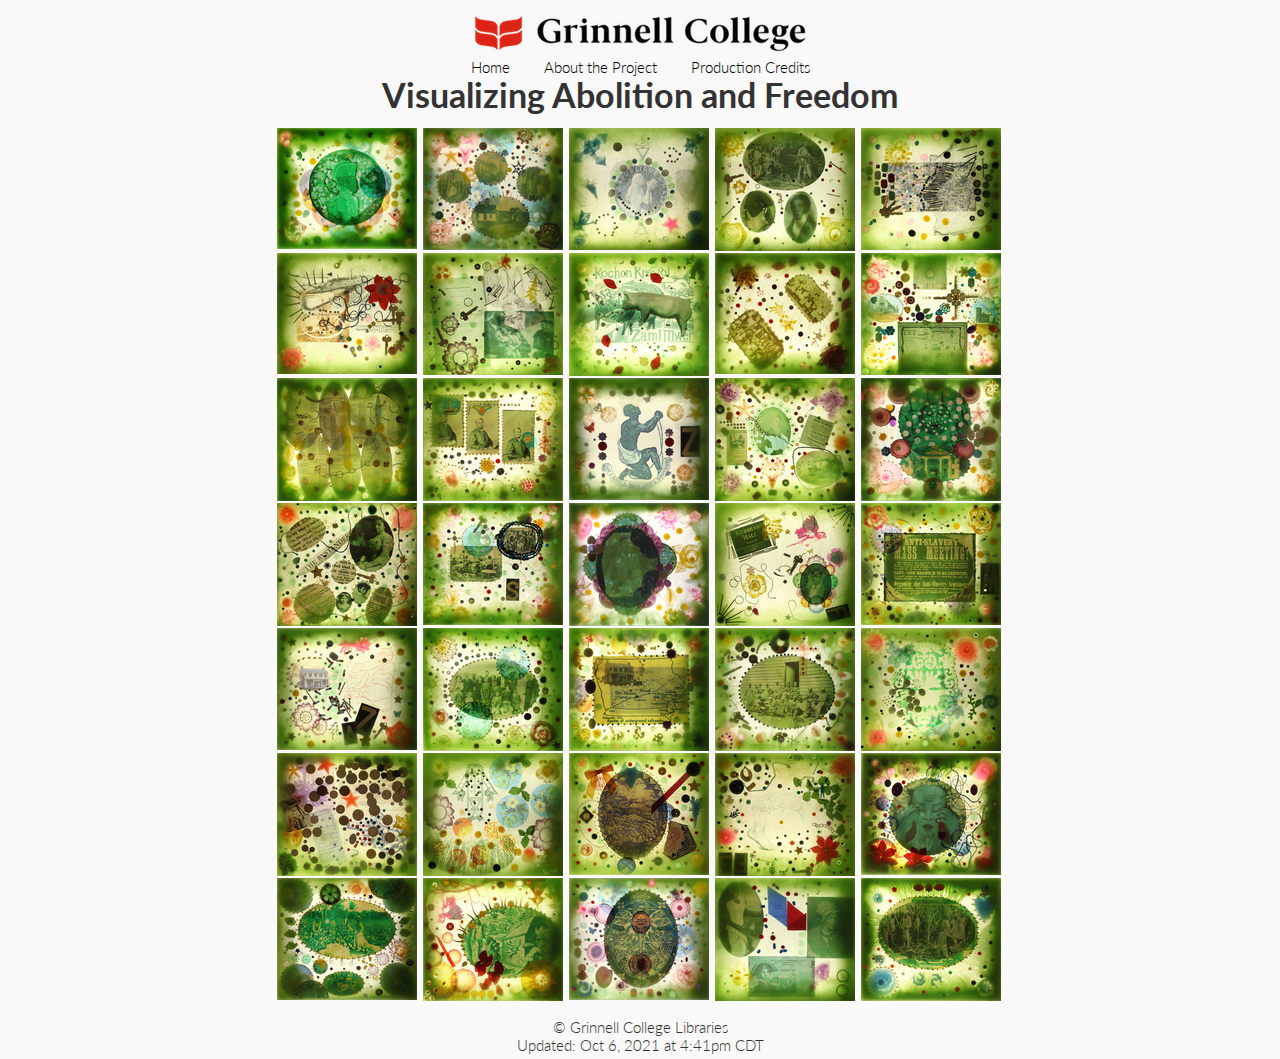
==== commit 4b992ea8: "deploy: 63a9bf9db95f979f872075a30ecb81b9c3bee40f" ====
--- a/index.html
+++ b/index.html
@@ -24,9 +24,9 @@
 </span>
 <span>
 <nav class=top-nav>
-<a href=/ title>Home</a>
-<a href=/about/ title>About the Project</a>
-<a href=/acknowledgements/ title>Production Credits</a>
+<a href=/vaf-kiosk/ title>Home</a>
+<a href=/vaf-kiosk/about/ title>About the Project</a>
+<a href=/vaf-kiosk/acknowledgements/ title>Production Credits</a>
 </nav>
 </span>
 <h1>Visualizing Abolition and Freedom<span></span></h1>
@@ -211,7 +211,7 @@
 </ul>
 <footer>
 © Grinnell College Libraries<br>
-<span>Updated: Oct 6, 2021 at 4:37pm CDT<span>
+<span>Updated: Oct 6, 2021 at 4:41pm CDT<span>
 </footer>
 </div>
 </div>
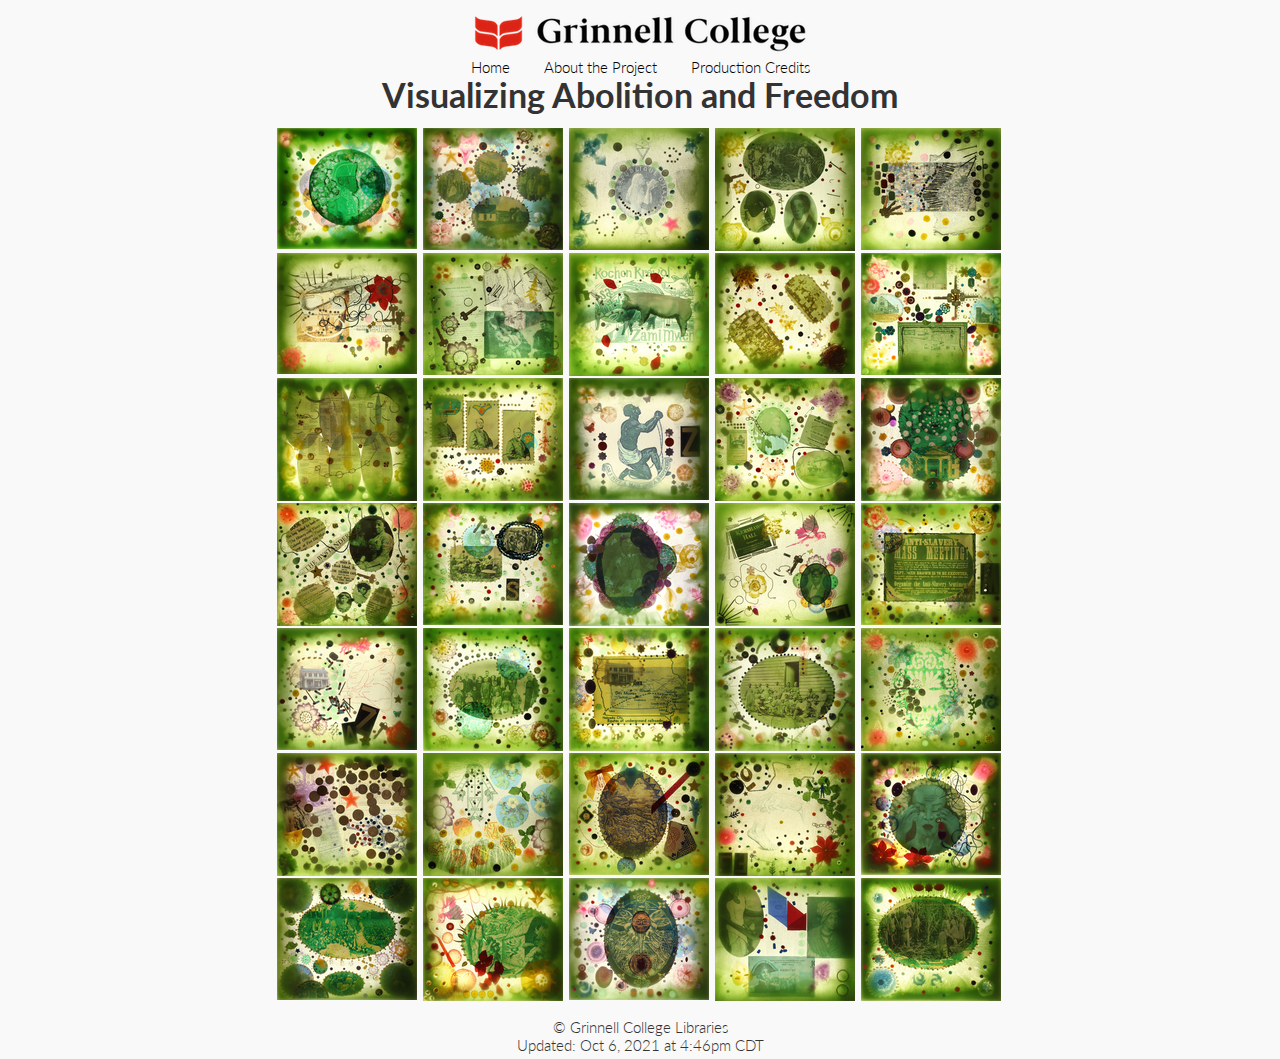
==== commit 9f7365dc: "deploy: fae304b619f0accdebcb9e37bf30a17bc536286b" ====
--- a/index.html
+++ b/index.html
@@ -12,7 +12,7 @@
 <link rel=stylesheet type=text/css href=/css/default.css>
 <link rel=stylesheet type=text/css href=/css/component.css>
 <link rel=stylesheet type=text/css href=/css/custom.css>
-<script src=/js/modernizr.custom.js></script>
+<script src=https://static.grinnell.edu/vaf-kiosk/js/modernizr.custom.js></script>
 <script async src="https://www.googletagmanager.com/gtag/js?id=G-BDW4VK52TQ"></script>
 <script>var doNotTrack=!1;if(!doNotTrack){window.dataLayer=window.dataLayer||[];function gtag(){dataLayer.push(arguments)}gtag('js',new Date),gtag('config','G-BDW4VK52TQ',{anonymize_ip:!1})}</script>
 </head>
@@ -211,7 +211,7 @@
 </ul>
 <footer>
 © Grinnell College Libraries<br>
-<span>Updated: Oct 6, 2021 at 4:41pm CDT<span>
+<span>Updated: Oct 6, 2021 at 4:46pm CDT<span>
 </footer>
 </div>
 </div>
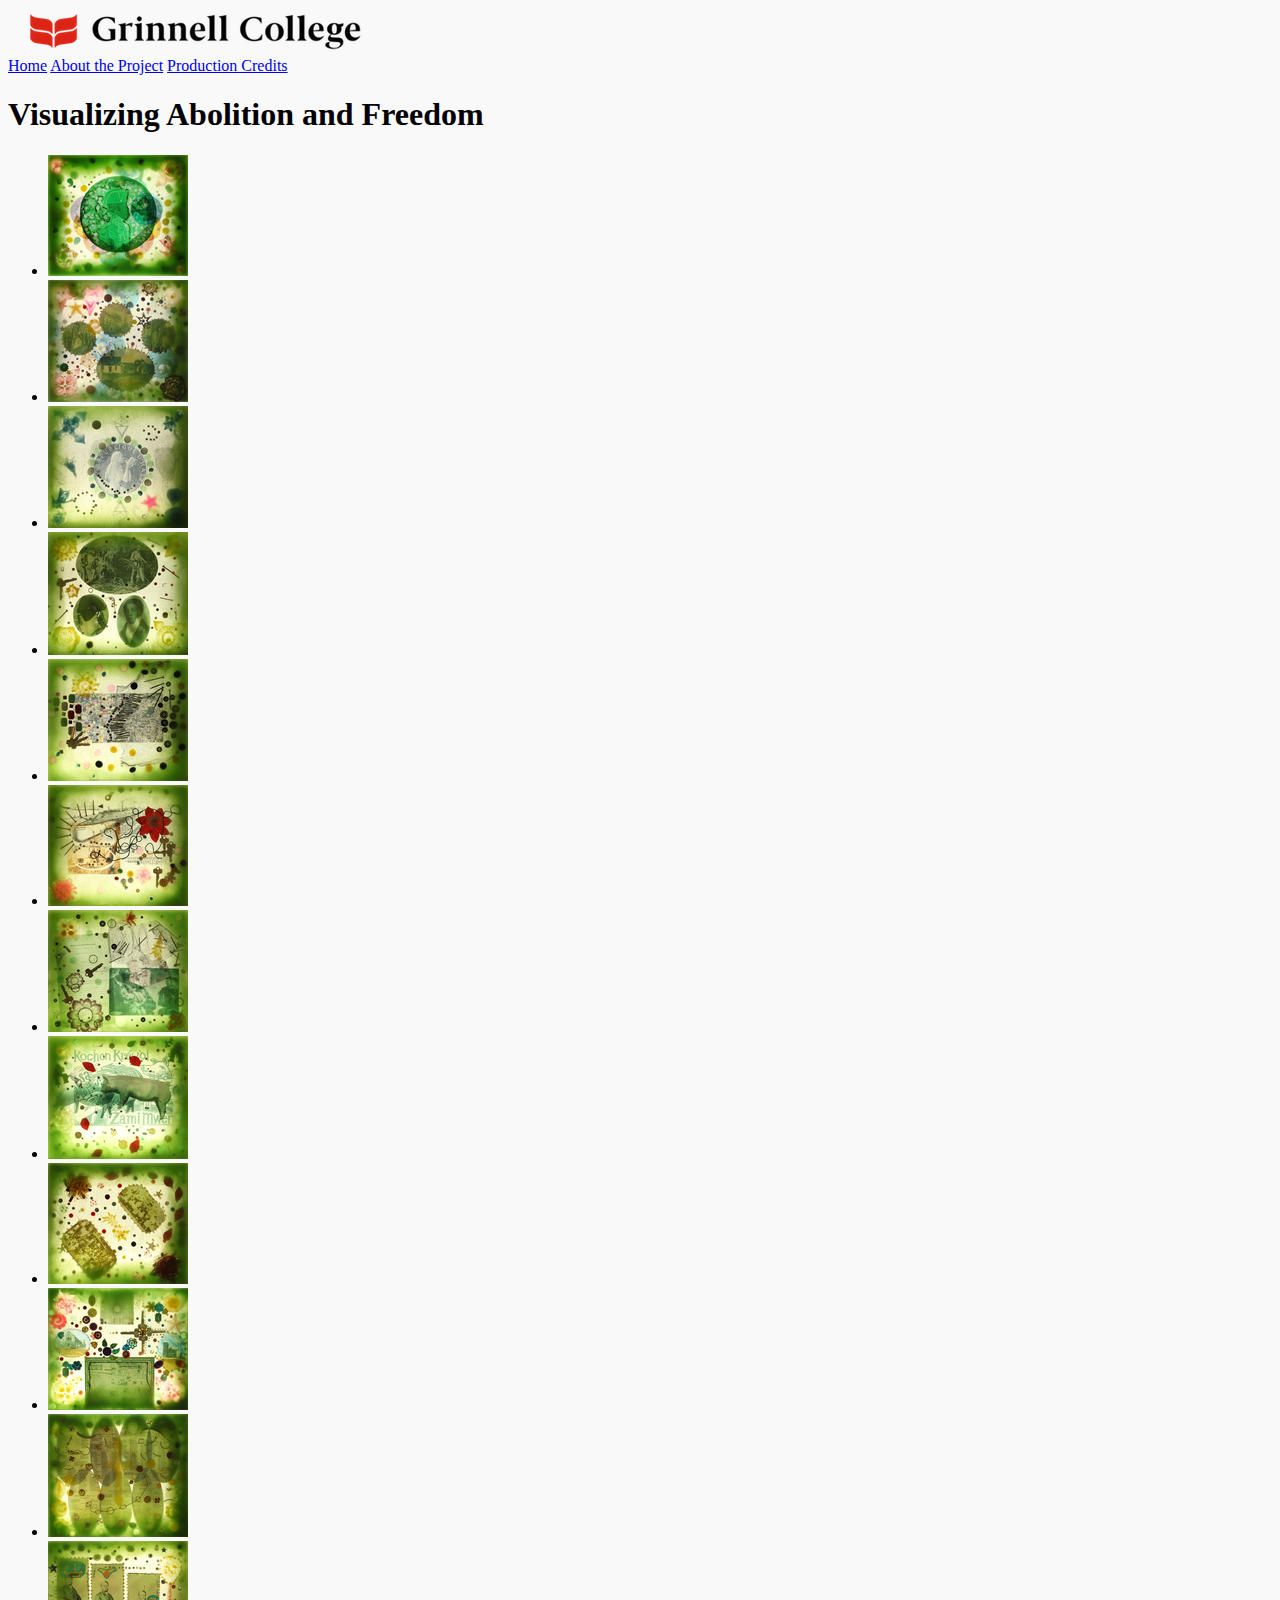
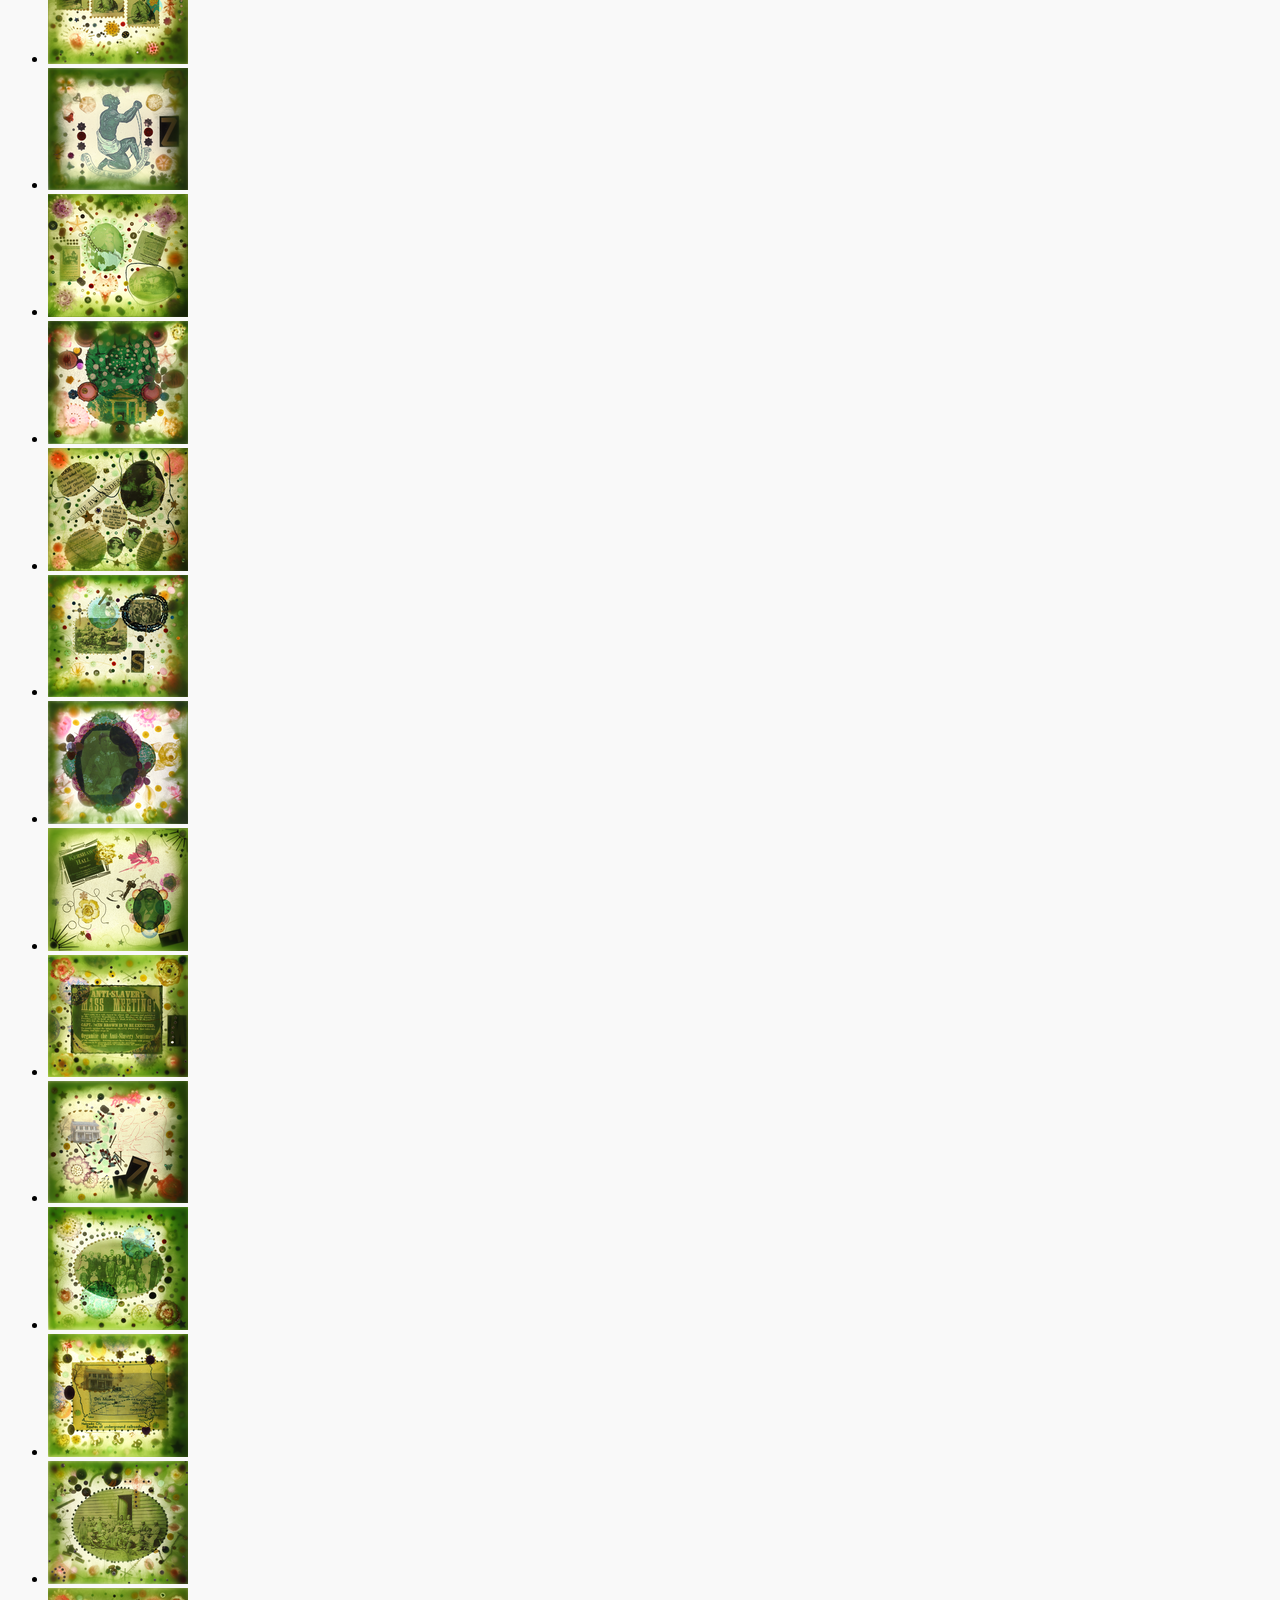
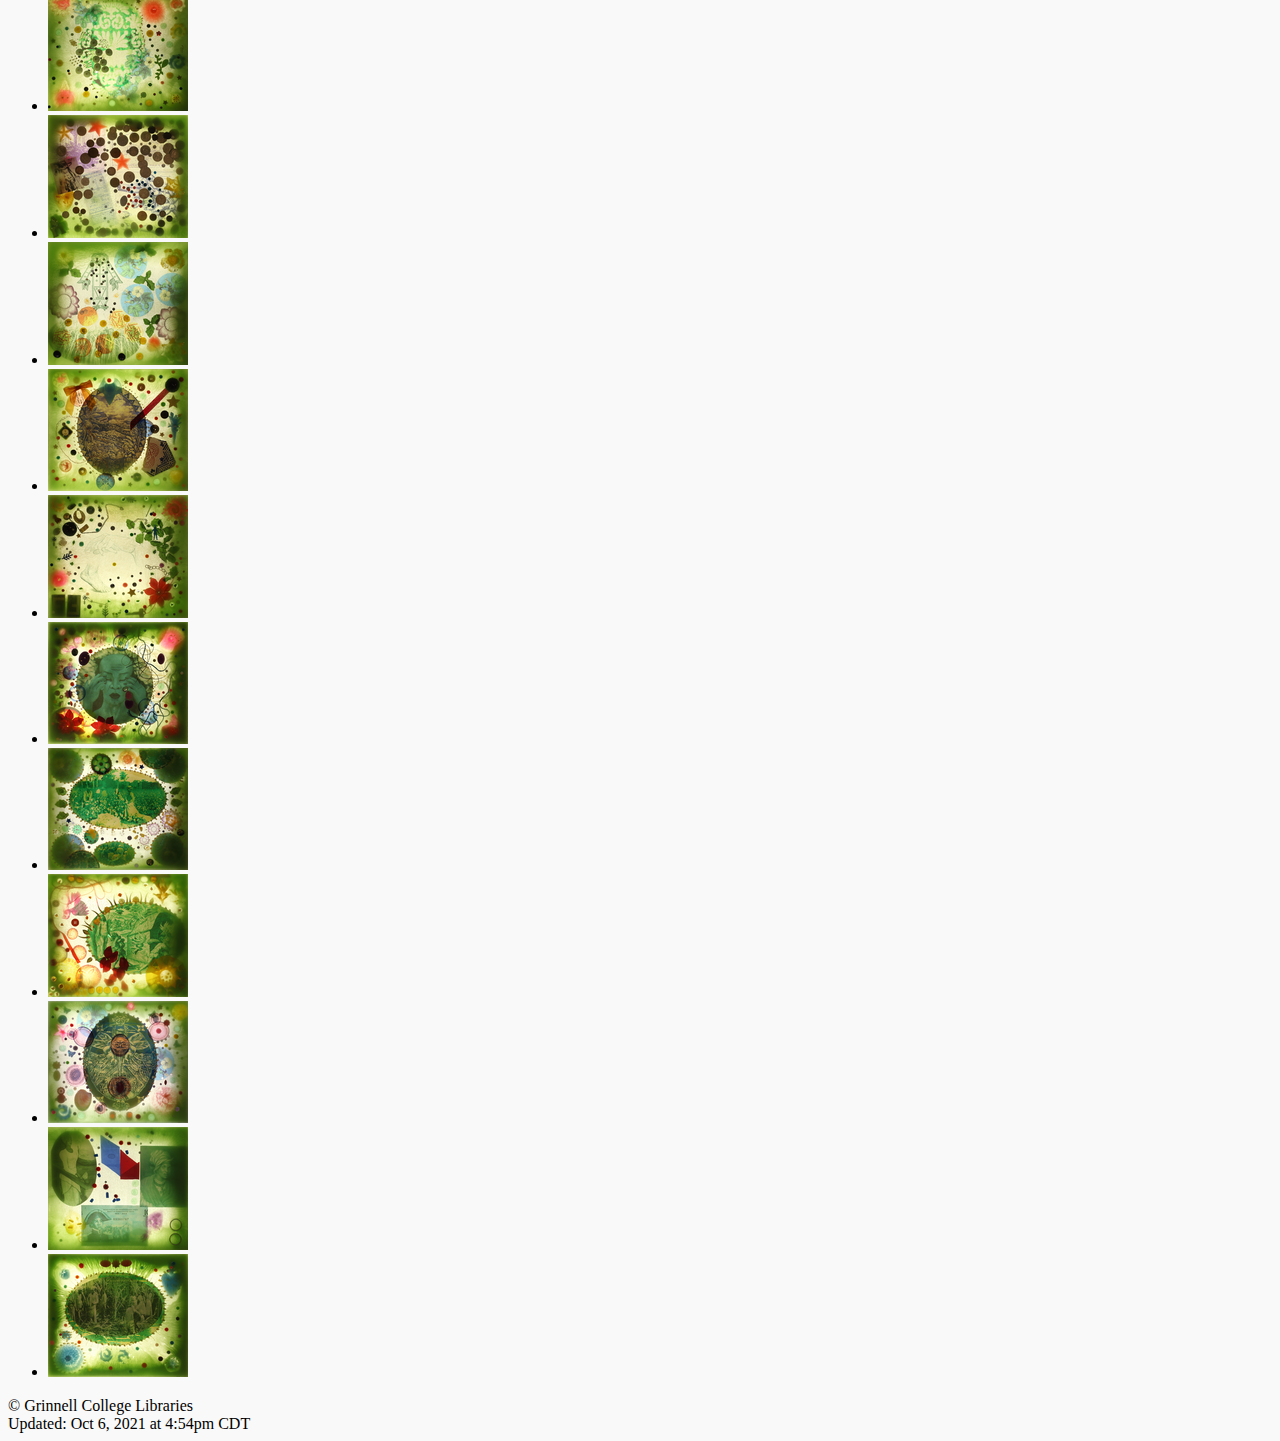
==== commit 44265488: "deploy: f5048a8fa188d9f4915d4feeed22d6daf547706a" ====
--- a/index.html
+++ b/index.html
@@ -7,11 +7,12 @@
 <meta name=description content>
 <meta name=keywords content="abolition,freedom,Haiti,art,Grinnell College,HSSC">
 <meta name=author content>
+<link rel=icon href=https://static.grinnell.edu/vaf-kiosk/favicon.ico>
 <meta name=generator content="Hugo 0.88.1">
 <style>body{background:#f9f9f9;color:}</style>
-<link rel=stylesheet type=text/css href=/css/default.css>
-<link rel=stylesheet type=text/css href=/css/component.css>
-<link rel=stylesheet type=text/css href=/css/custom.css>
+<link rel=stylesheet type=text/css href=https://static.grinnell.edu/vaf-kiosk/css/default.css>
+<link rel=stylesheet type=text/css href=https://static.grinnell.edu/vaf-kiosk/css/component.css>
+<link rel=stylesheet type=text/css href=https://static.grinnell.edu/vaf-kiosk/css/custom.css>
 <script src=https://static.grinnell.edu/vaf-kiosk/js/modernizr.custom.js></script>
 <script async src="https://www.googletagmanager.com/gtag/js?id=G-BDW4VK52TQ"></script>
 <script>var doNotTrack=!1;if(!doNotTrack){window.dataLayer=window.dataLayer||[];function gtag(){dataLayer.push(arguments)}gtag('js',new Date),gtag('config','G-BDW4VK52TQ',{anonymize_ip:!1})}</script>
@@ -211,7 +212,7 @@
 </ul>
 <footer>
 © Grinnell College Libraries<br>
-<span>Updated: Oct 6, 2021 at 4:46pm CDT<span>
+<span>Updated: Oct 6, 2021 at 4:54pm CDT<span>
 </footer>
 </div>
 </div>
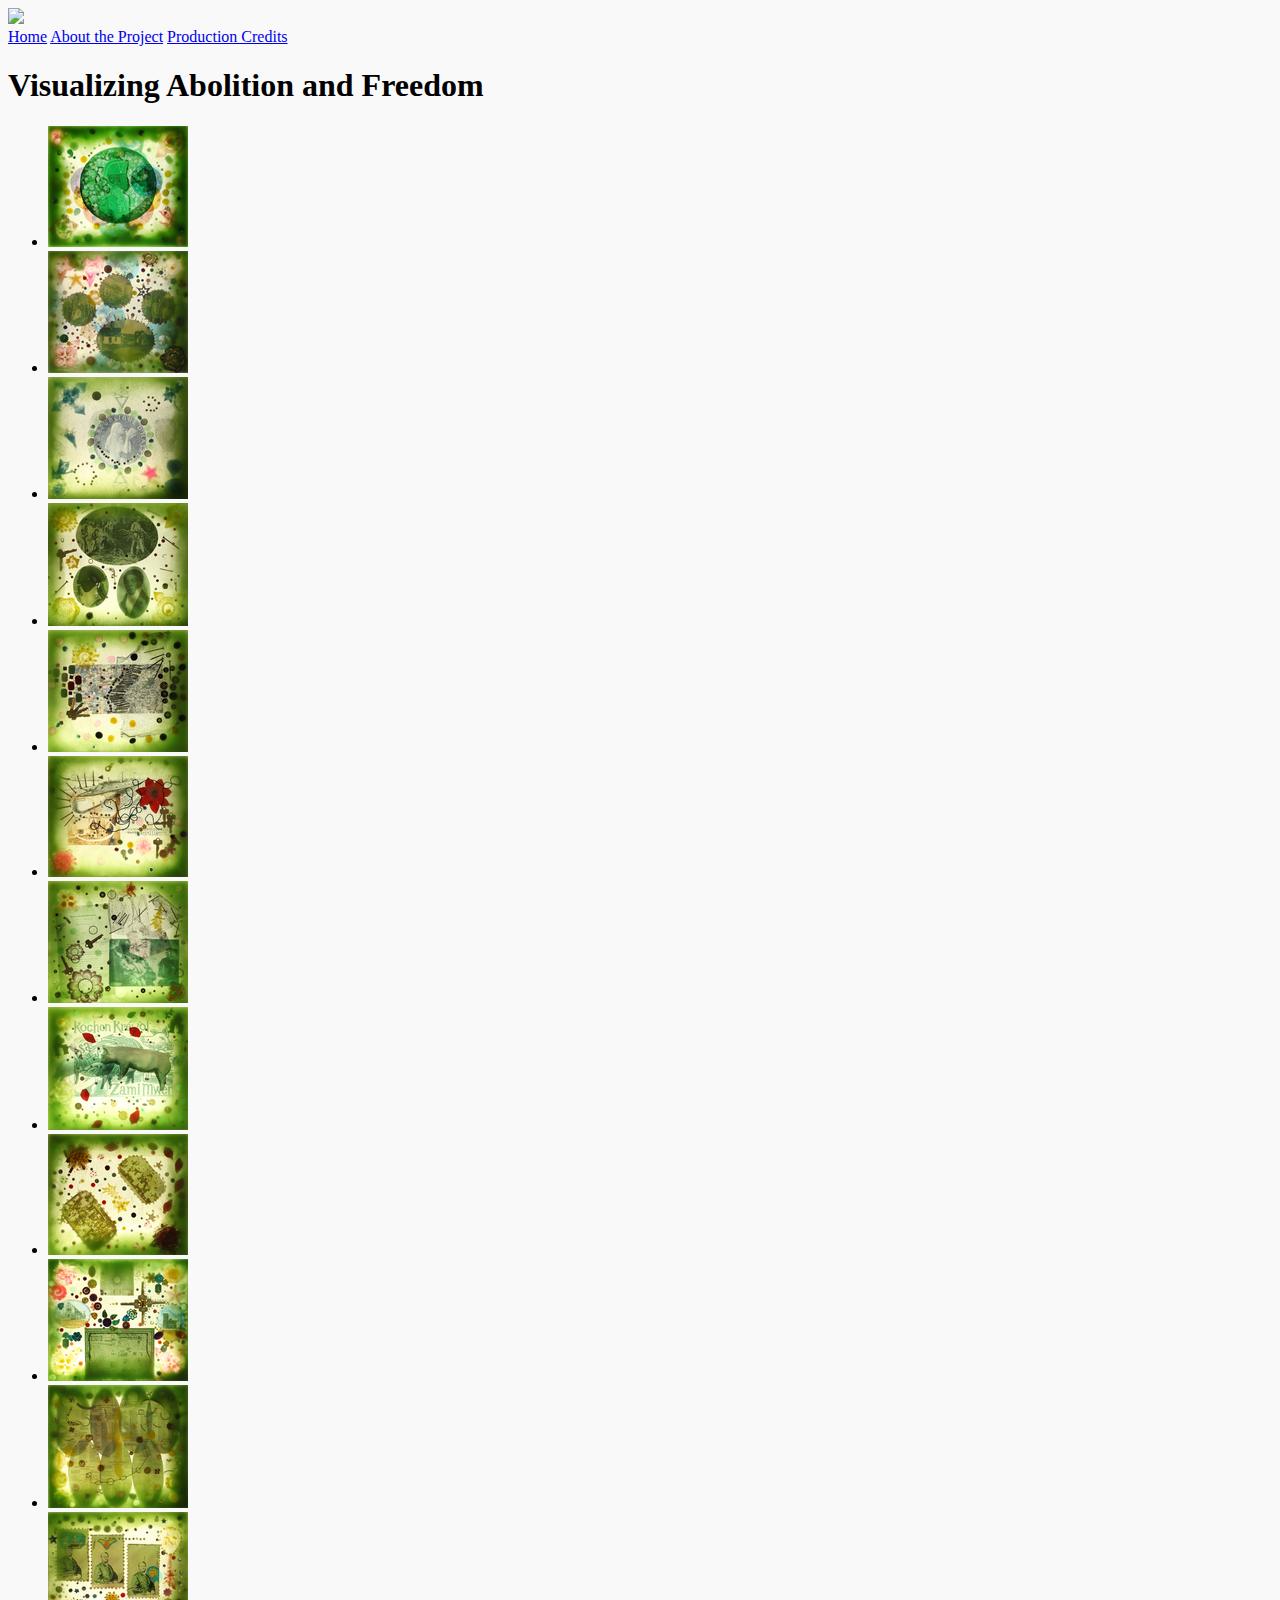
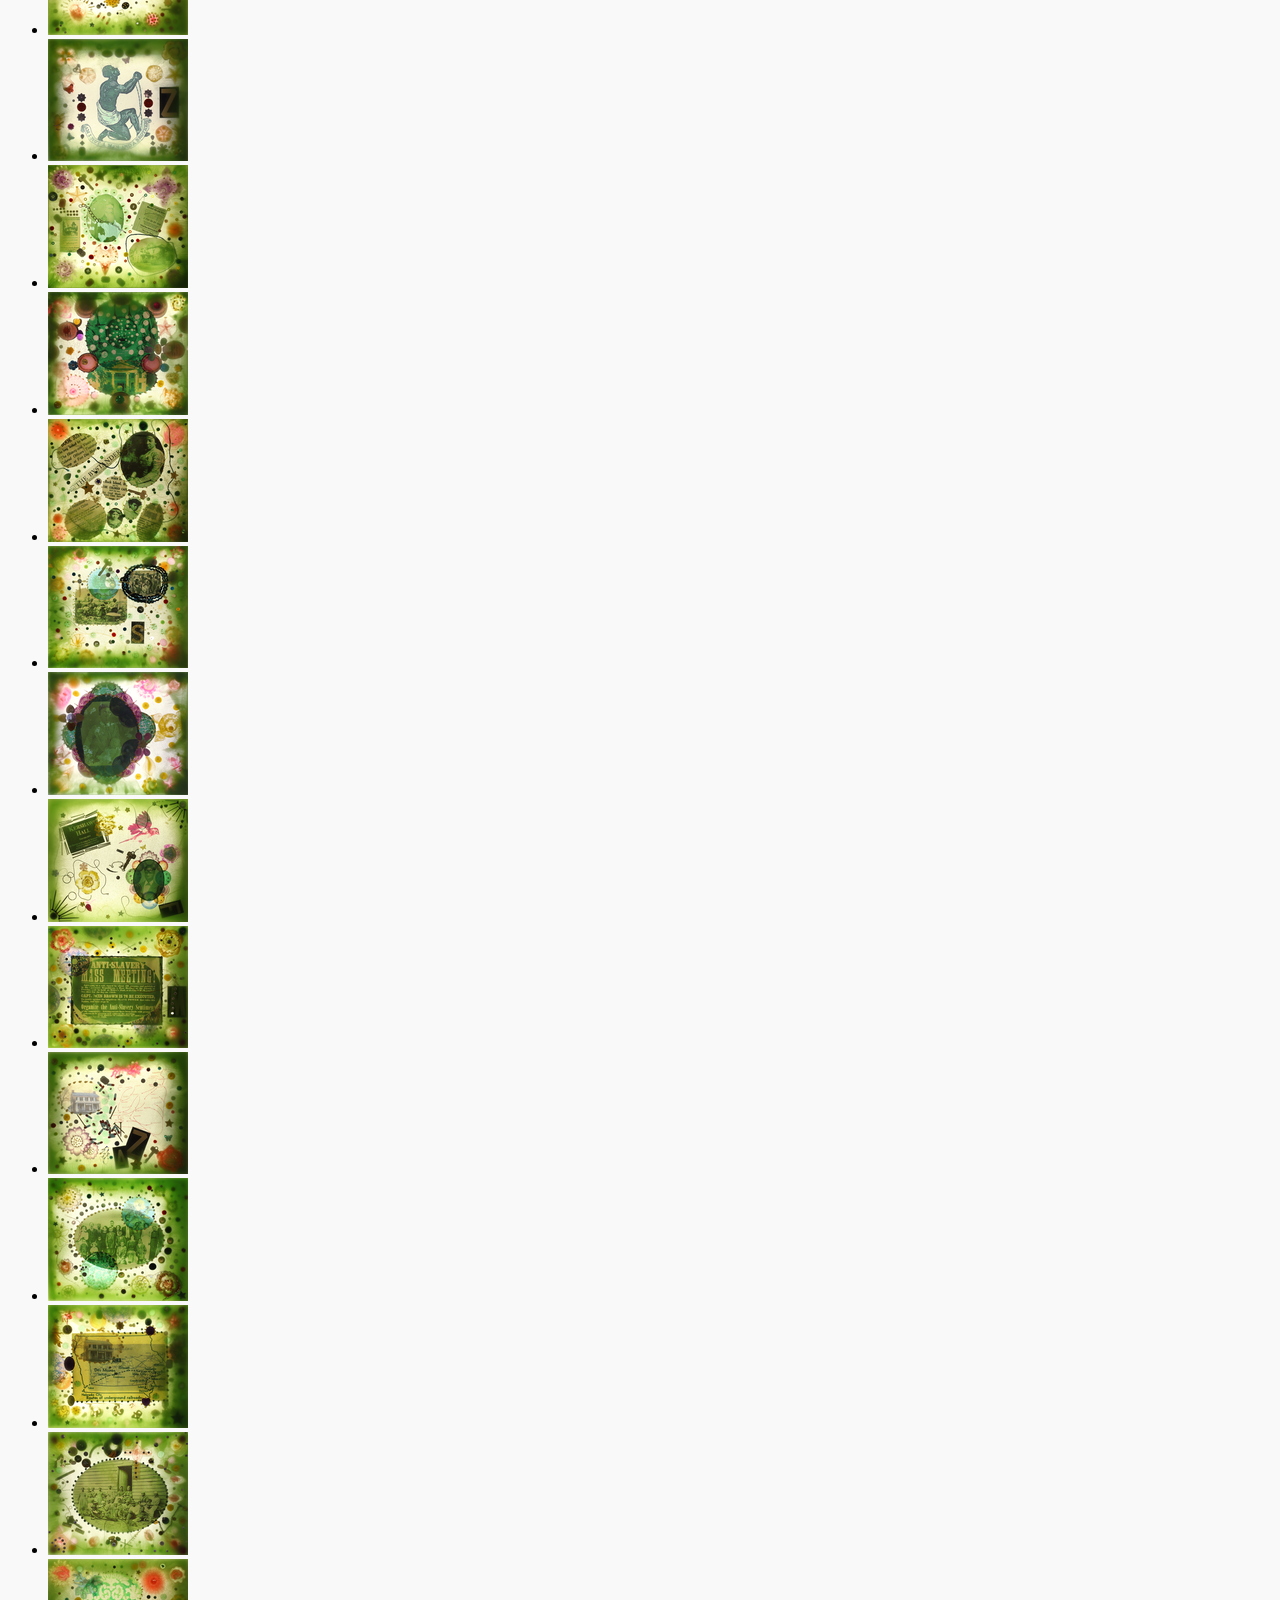
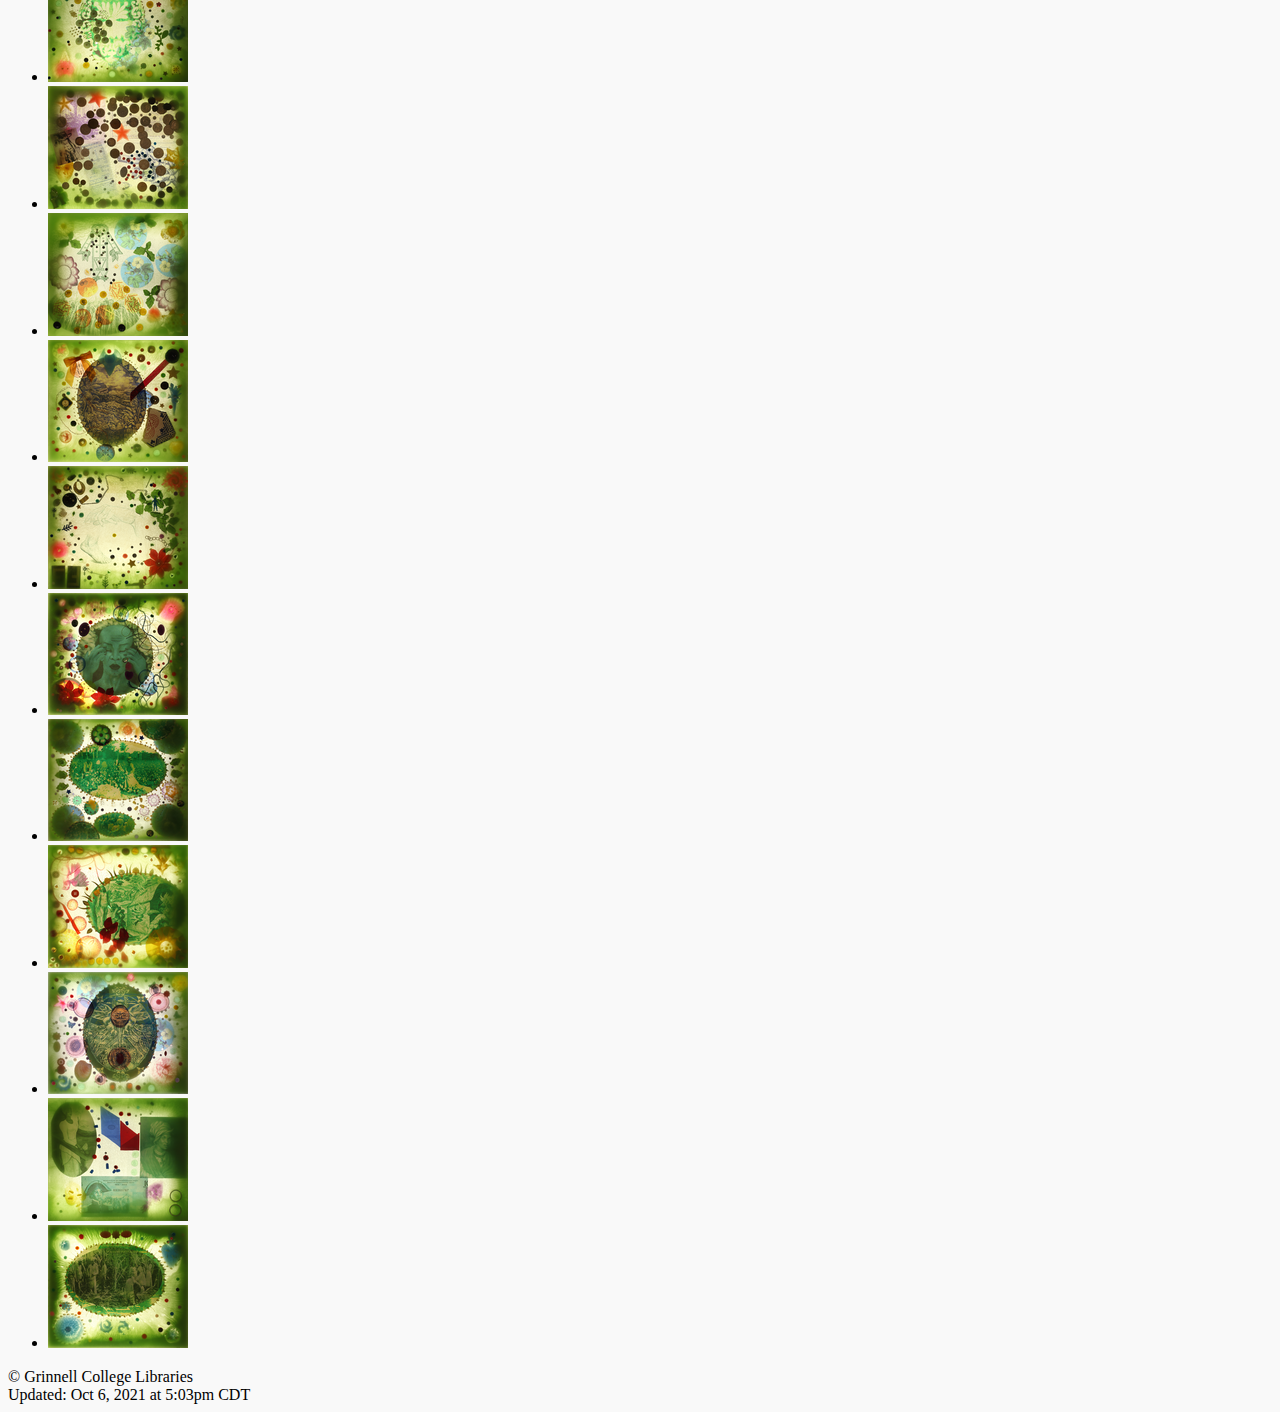
==== commit b6889db7: "deploy: af5e88bdf3d3933c728d01b30c6ed259bf35aba5" ====
--- a/index.html
+++ b/index.html
@@ -21,7 +21,7 @@
 <div class=container>
 <header class=clearfix>
 <span>
-<img src=/images/banner-45-px-height.png>
+<img src=https://static.grinnell.edu/vaf-kiosk//images/banner-45-px-height.png>
 </span>
 <span>
 <nav class=top-nav>
@@ -212,7 +212,7 @@
 </ul>
 <footer>
 © Grinnell College Libraries<br>
-<span>Updated: Oct 6, 2021 at 4:54pm CDT<span>
+<span>Updated: Oct 6, 2021 at 5:03pm CDT<span>
 </footer>
 </div>
 </div>
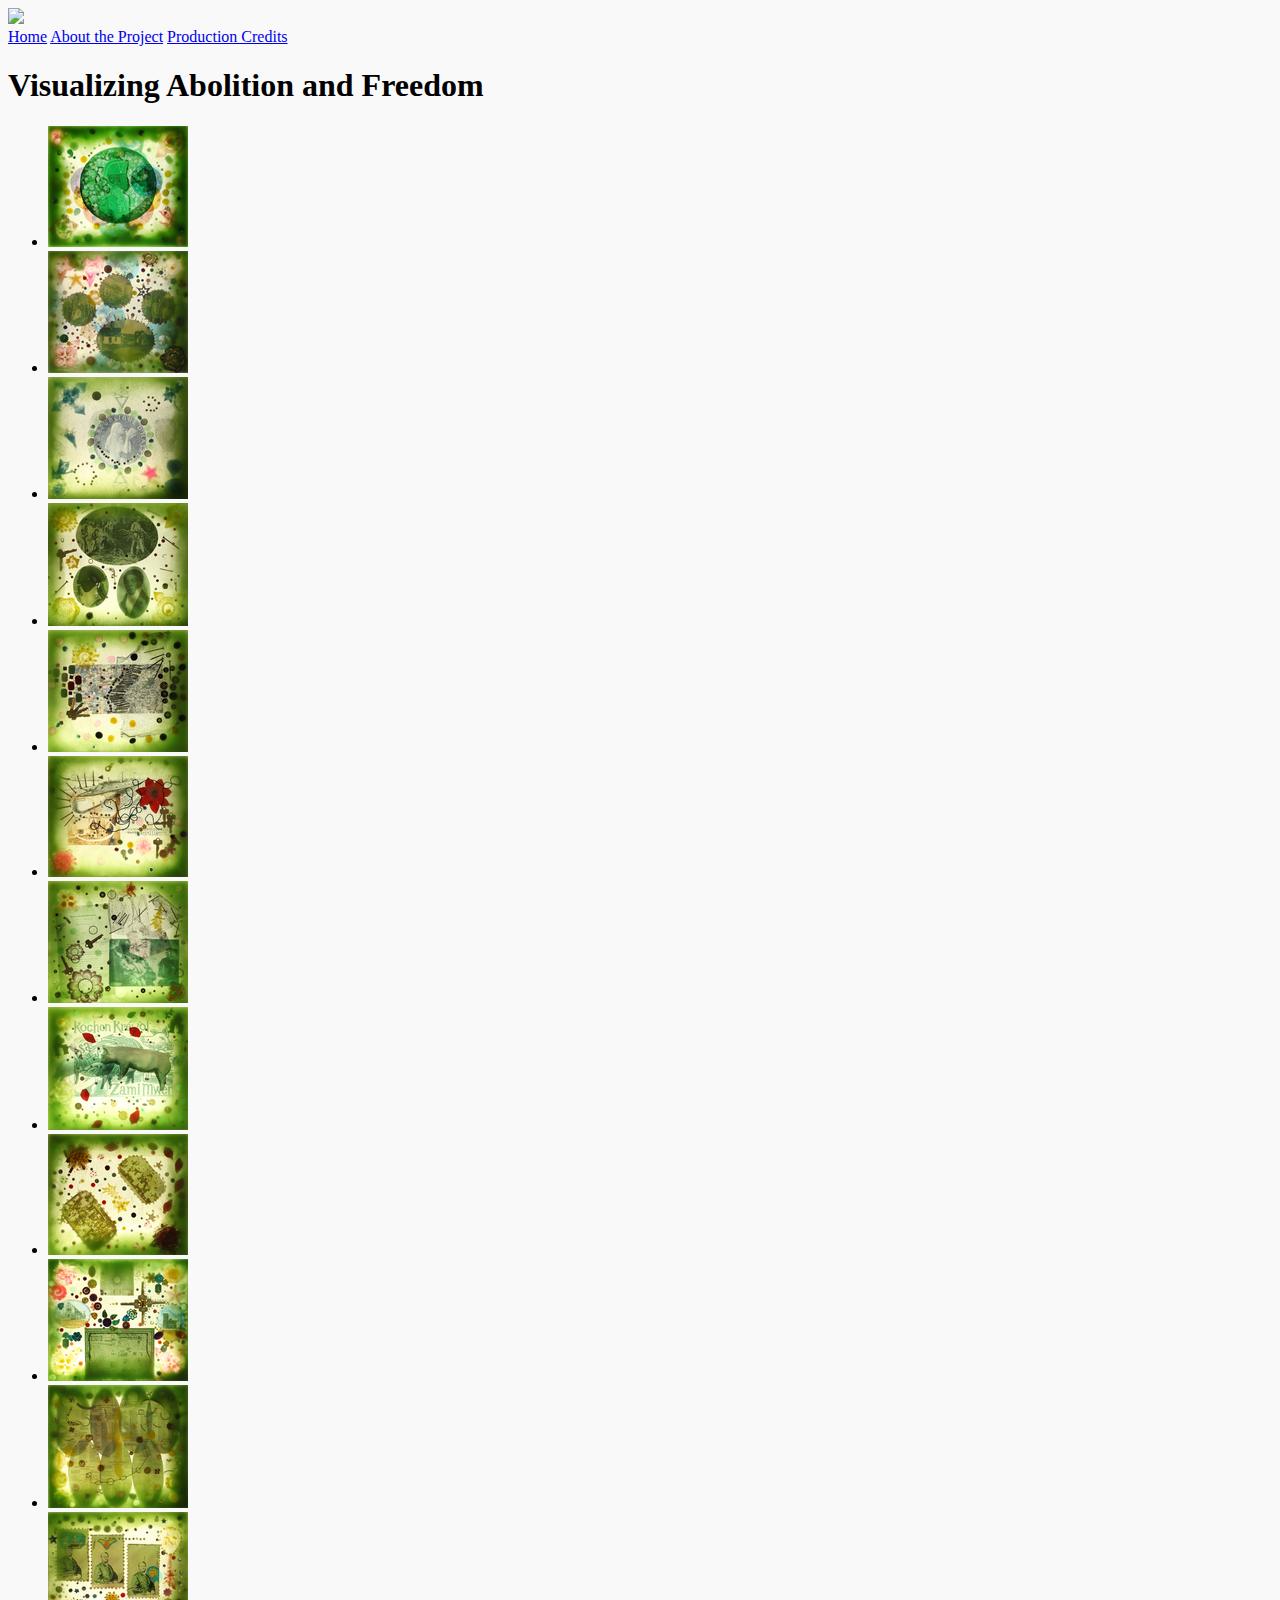
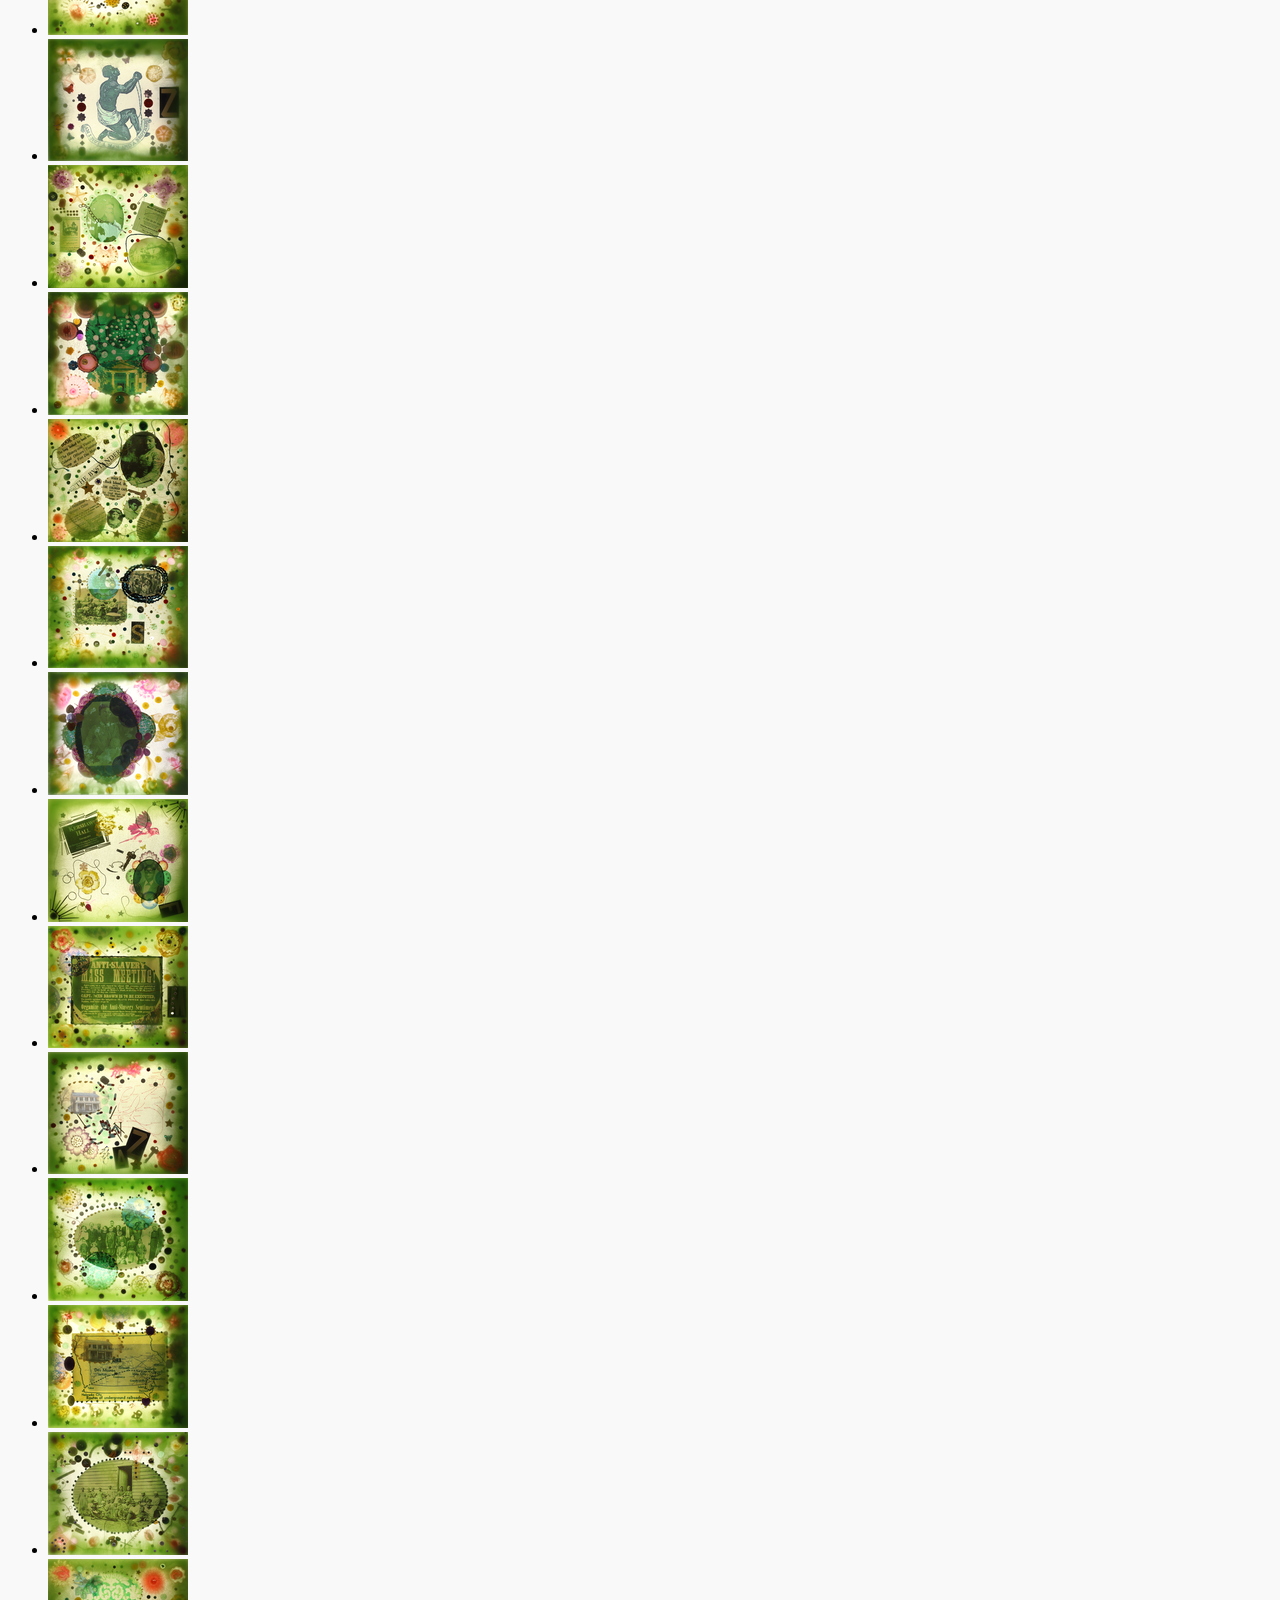
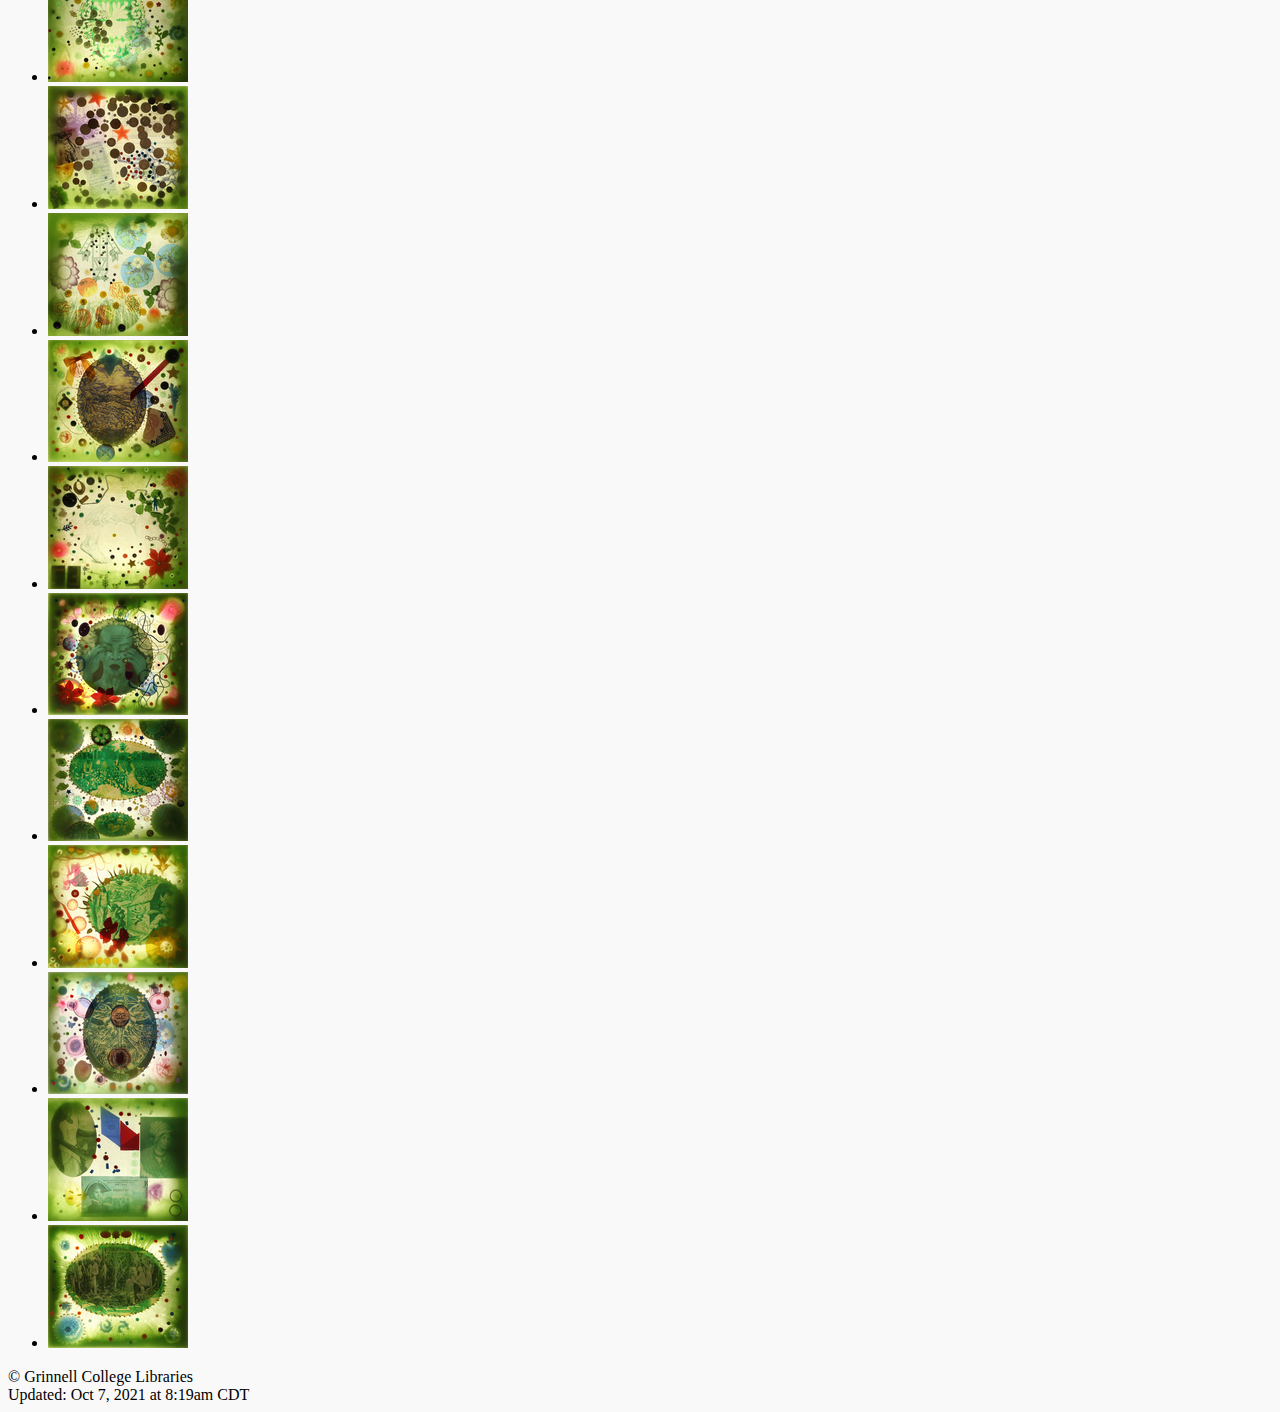
==== commit 76c2e760: "deploy: d855695aec726f066cb14cd0dc77964afc3f1712" ====
--- a/index.html
+++ b/index.html
@@ -212,7 +212,7 @@
 </ul>
 <footer>
 © Grinnell College Libraries<br>
-<span>Updated: Oct 6, 2021 at 5:03pm CDT<span>
+<span>Updated: Oct 7, 2021 at 8:19am CDT<span>
 </footer>
 </div>
 </div>
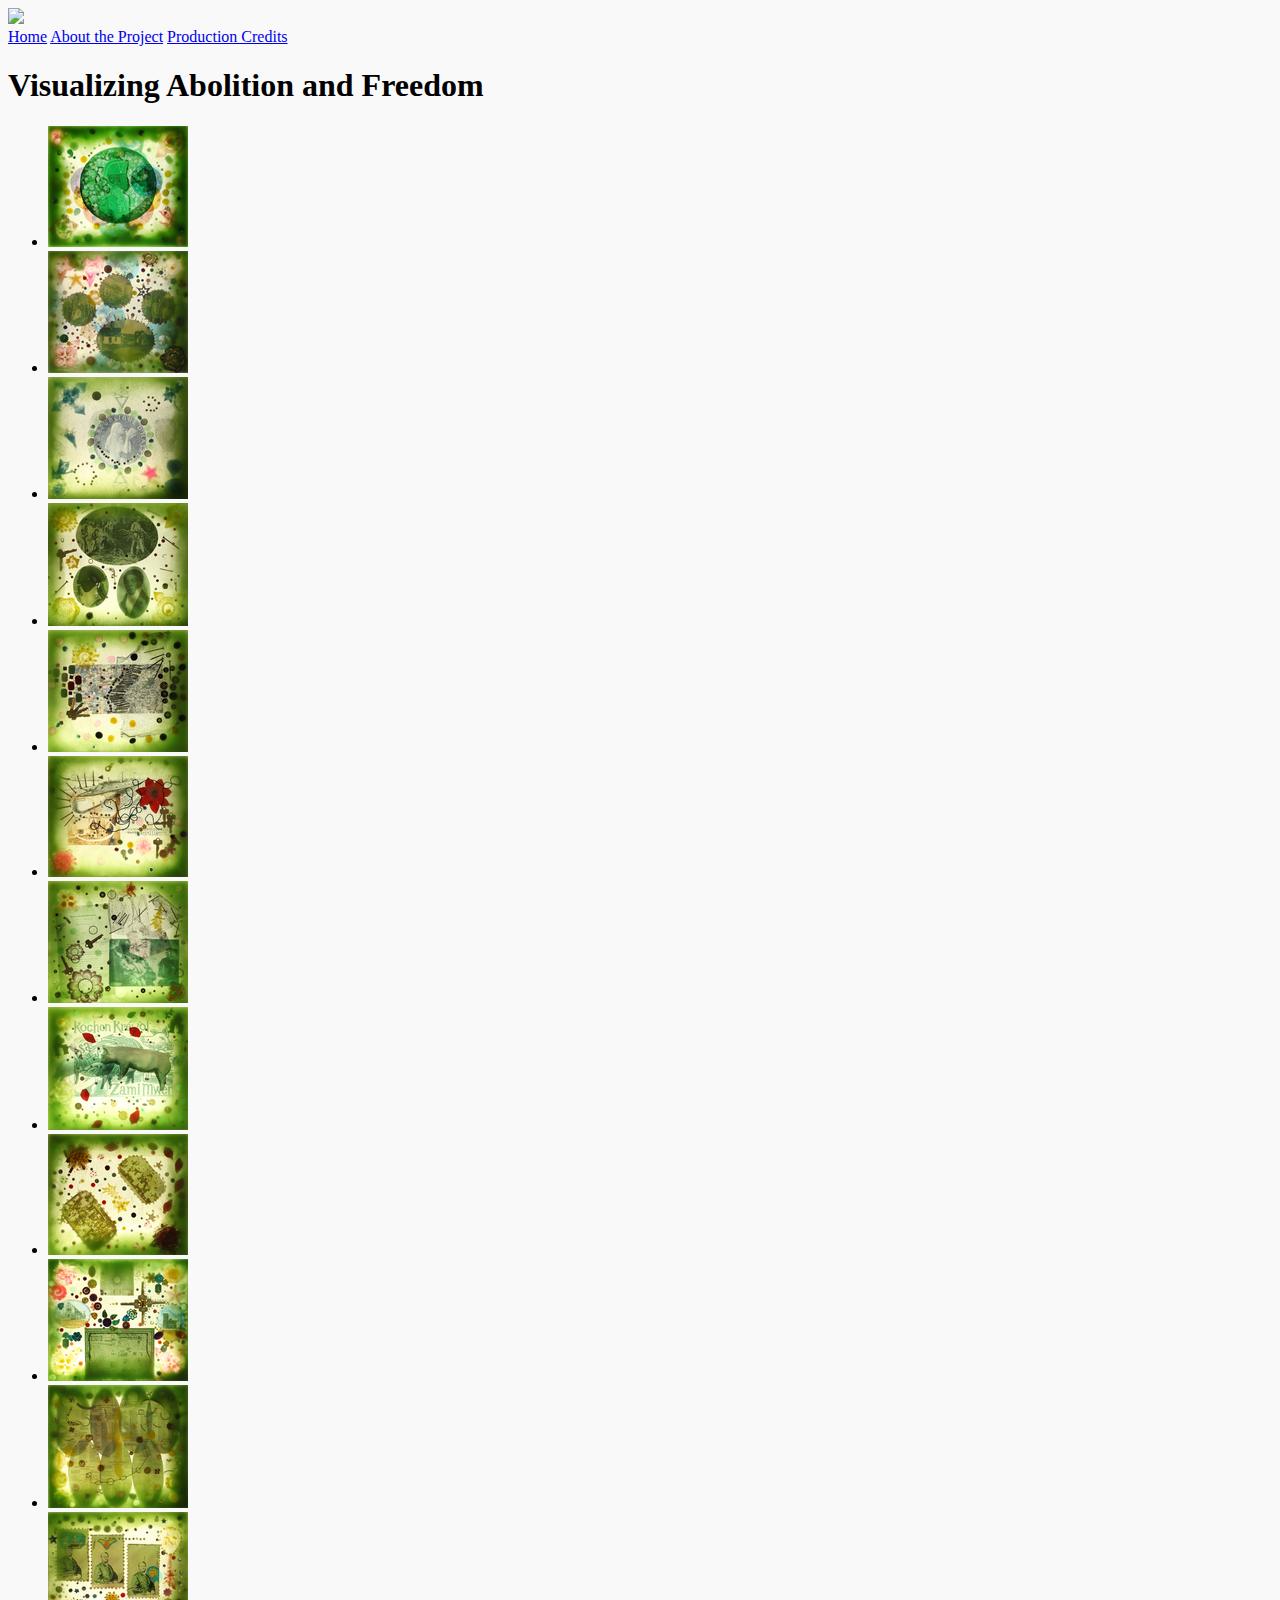
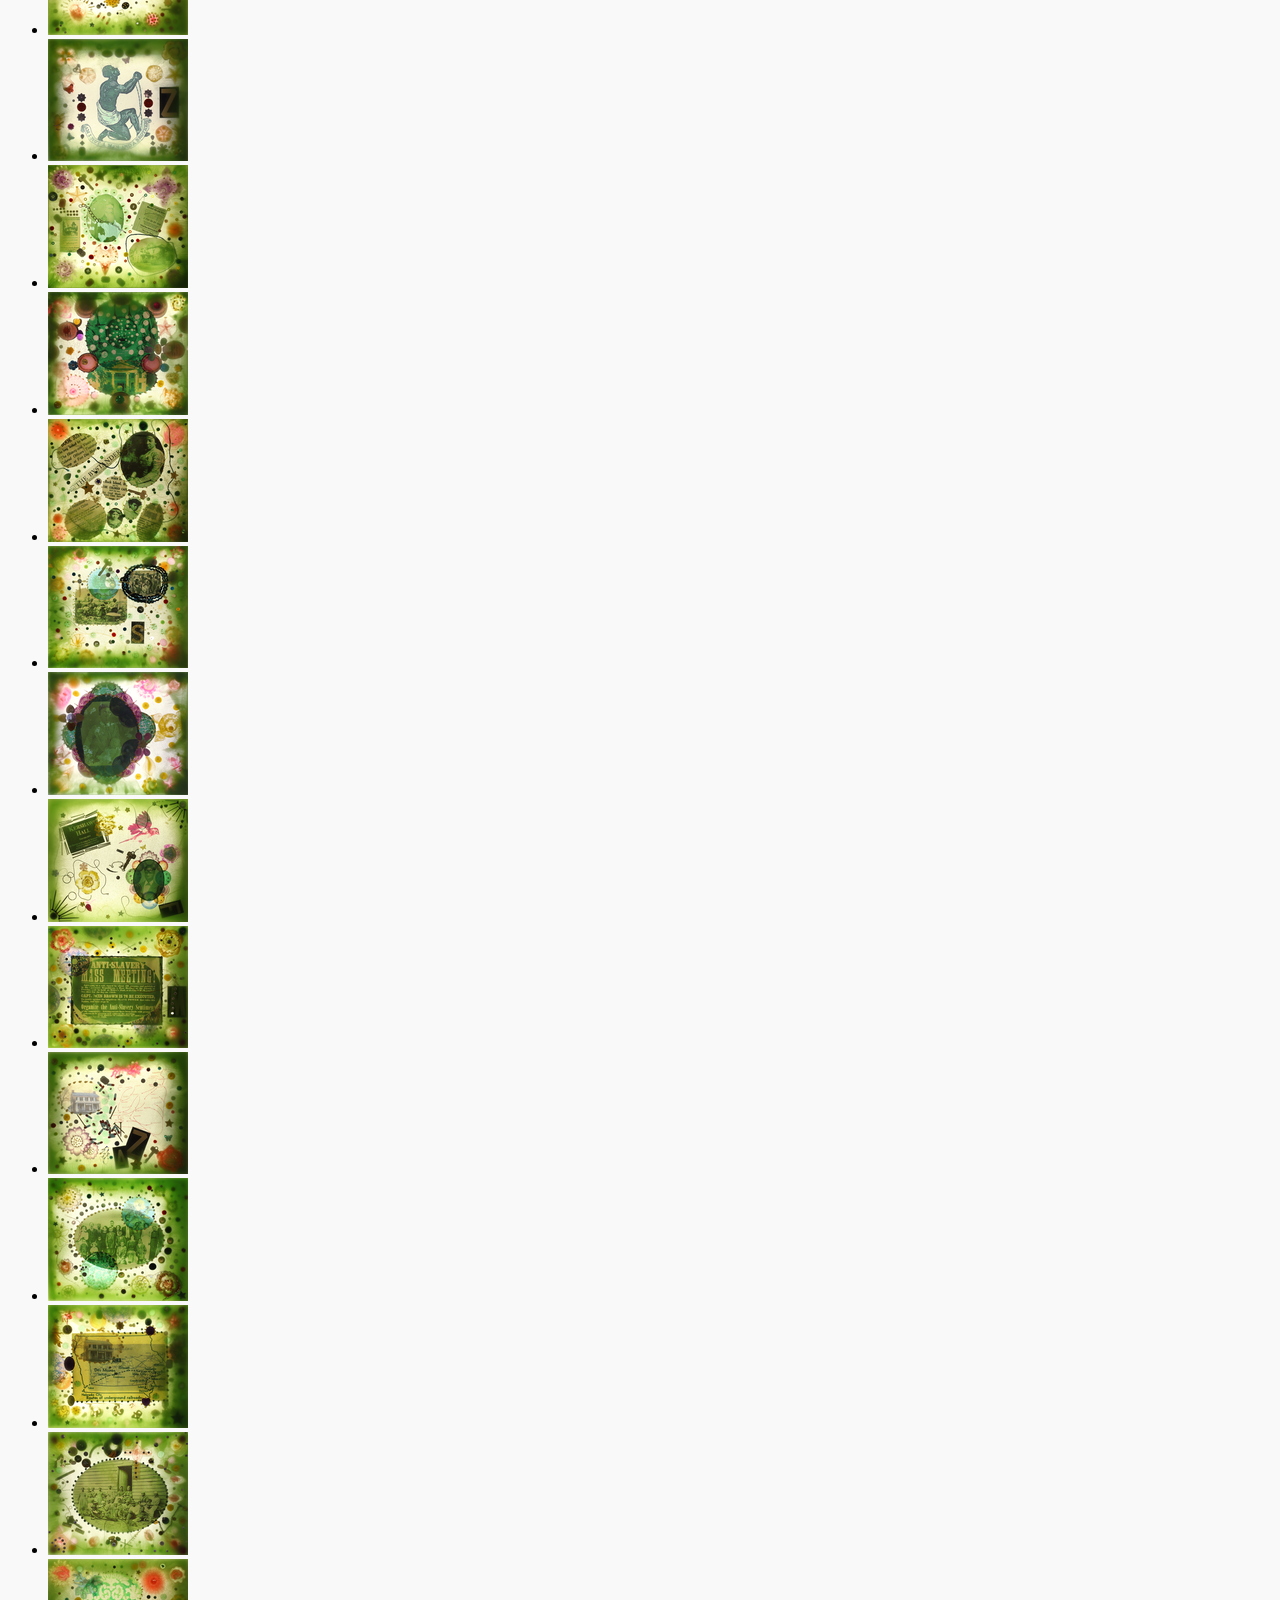
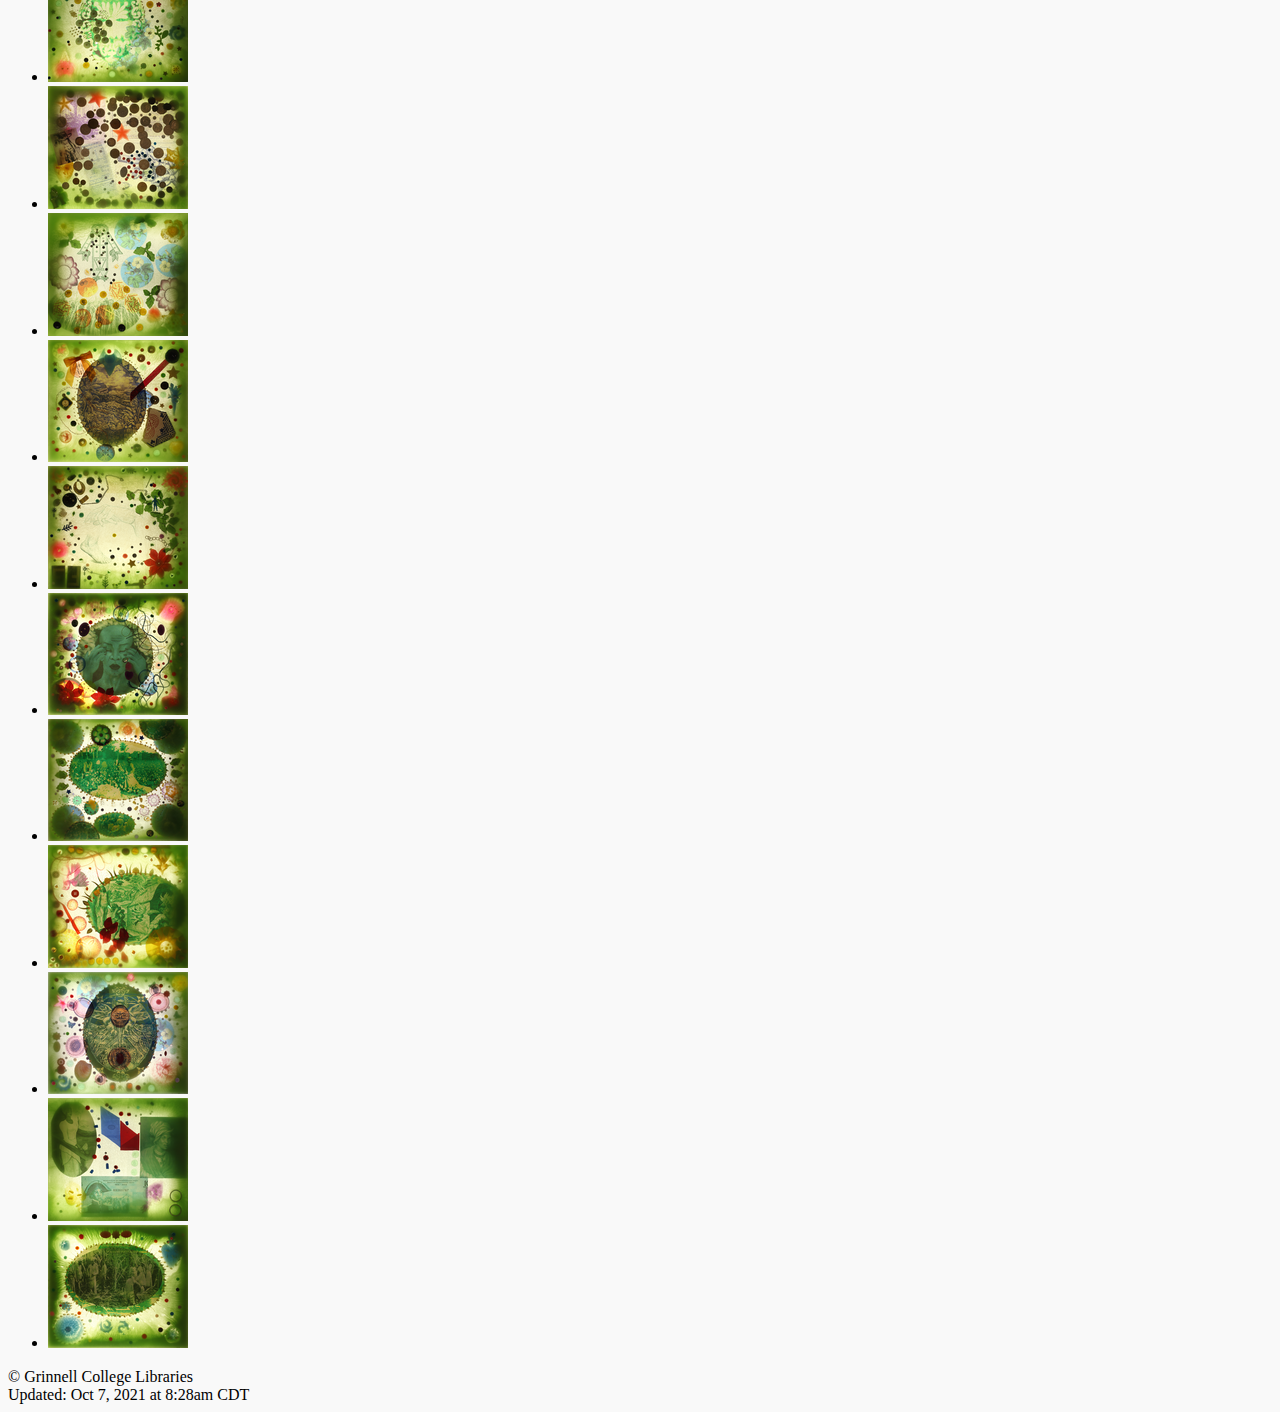
==== commit 1a043df6: "deploy: 8dbfac068cadca69f6aa165a26f523e746f972e3" ====
--- a/index.html
+++ b/index.html
@@ -212,7 +212,7 @@
 </ul>
 <footer>
 © Grinnell College Libraries<br>
-<span>Updated: Oct 7, 2021 at 8:19am CDT<span>
+<span>Updated: Oct 7, 2021 at 8:28am CDT<span>
 </footer>
 </div>
 </div>
